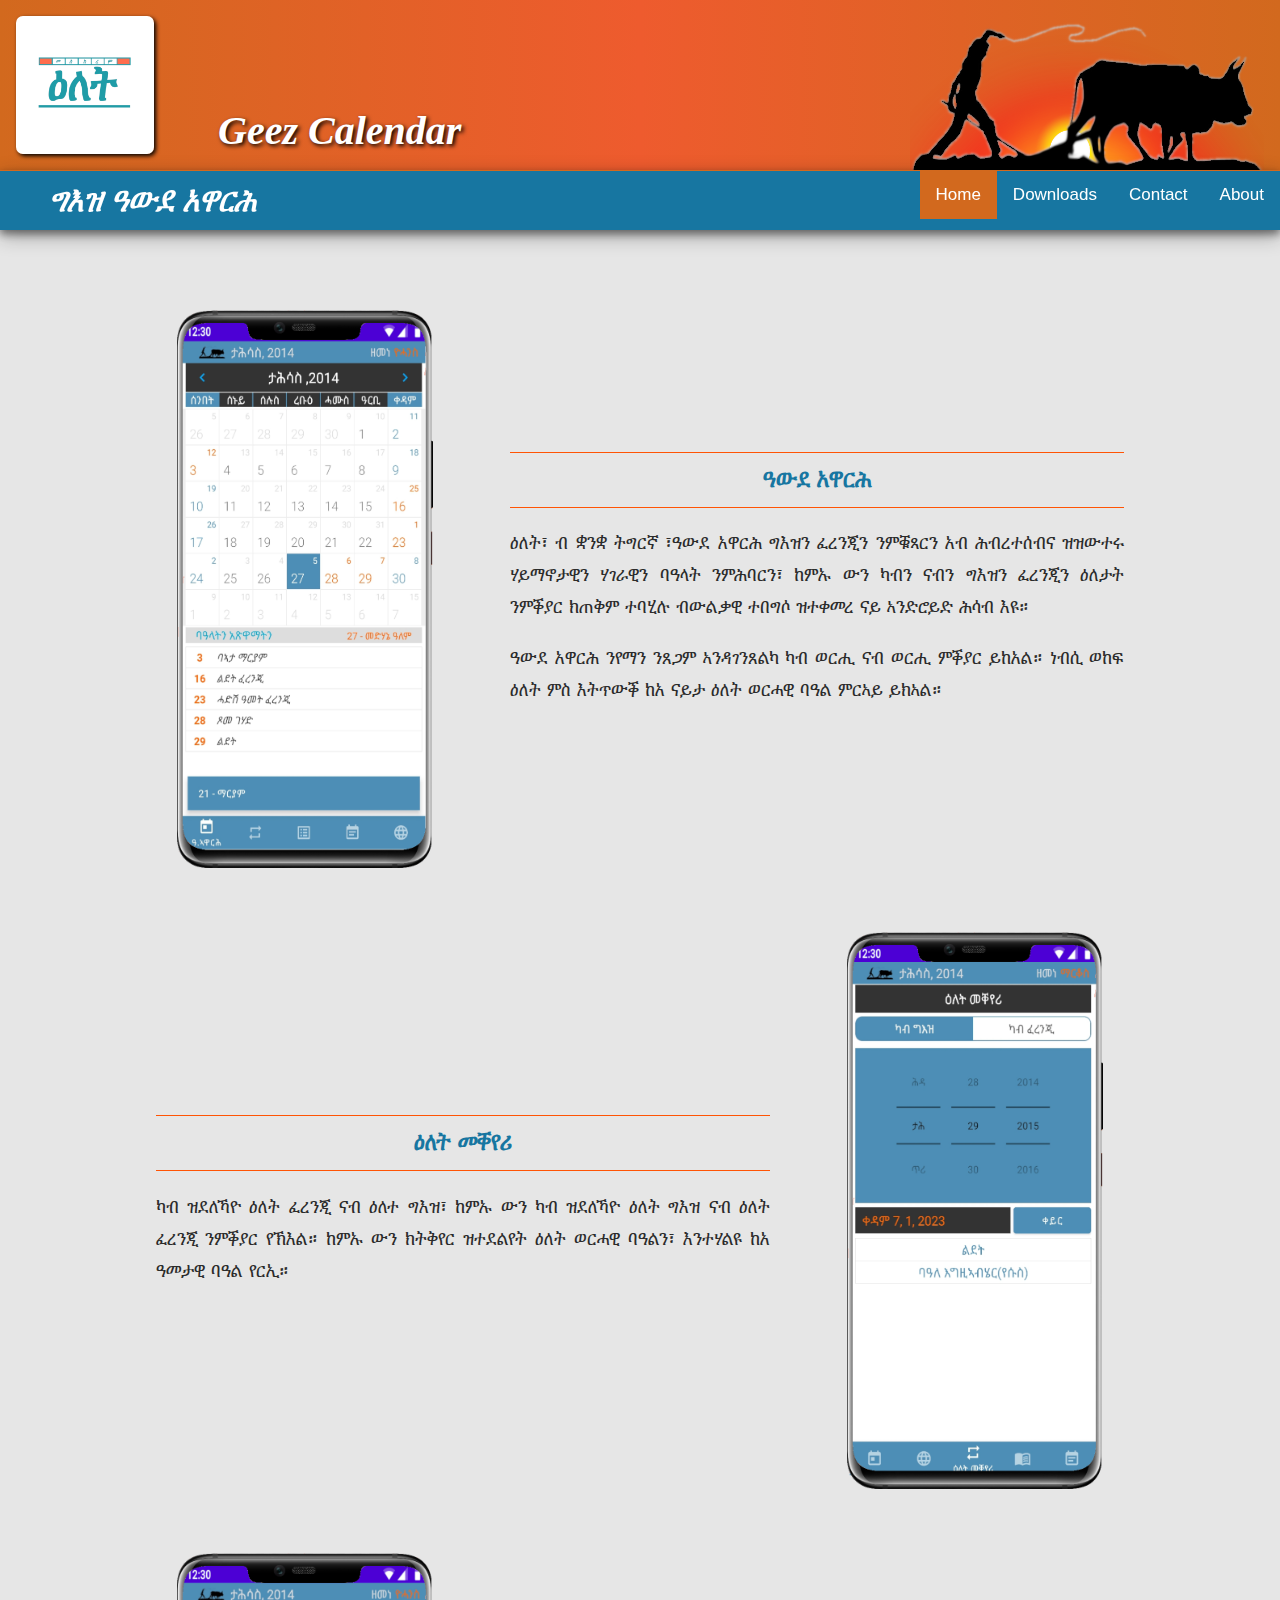
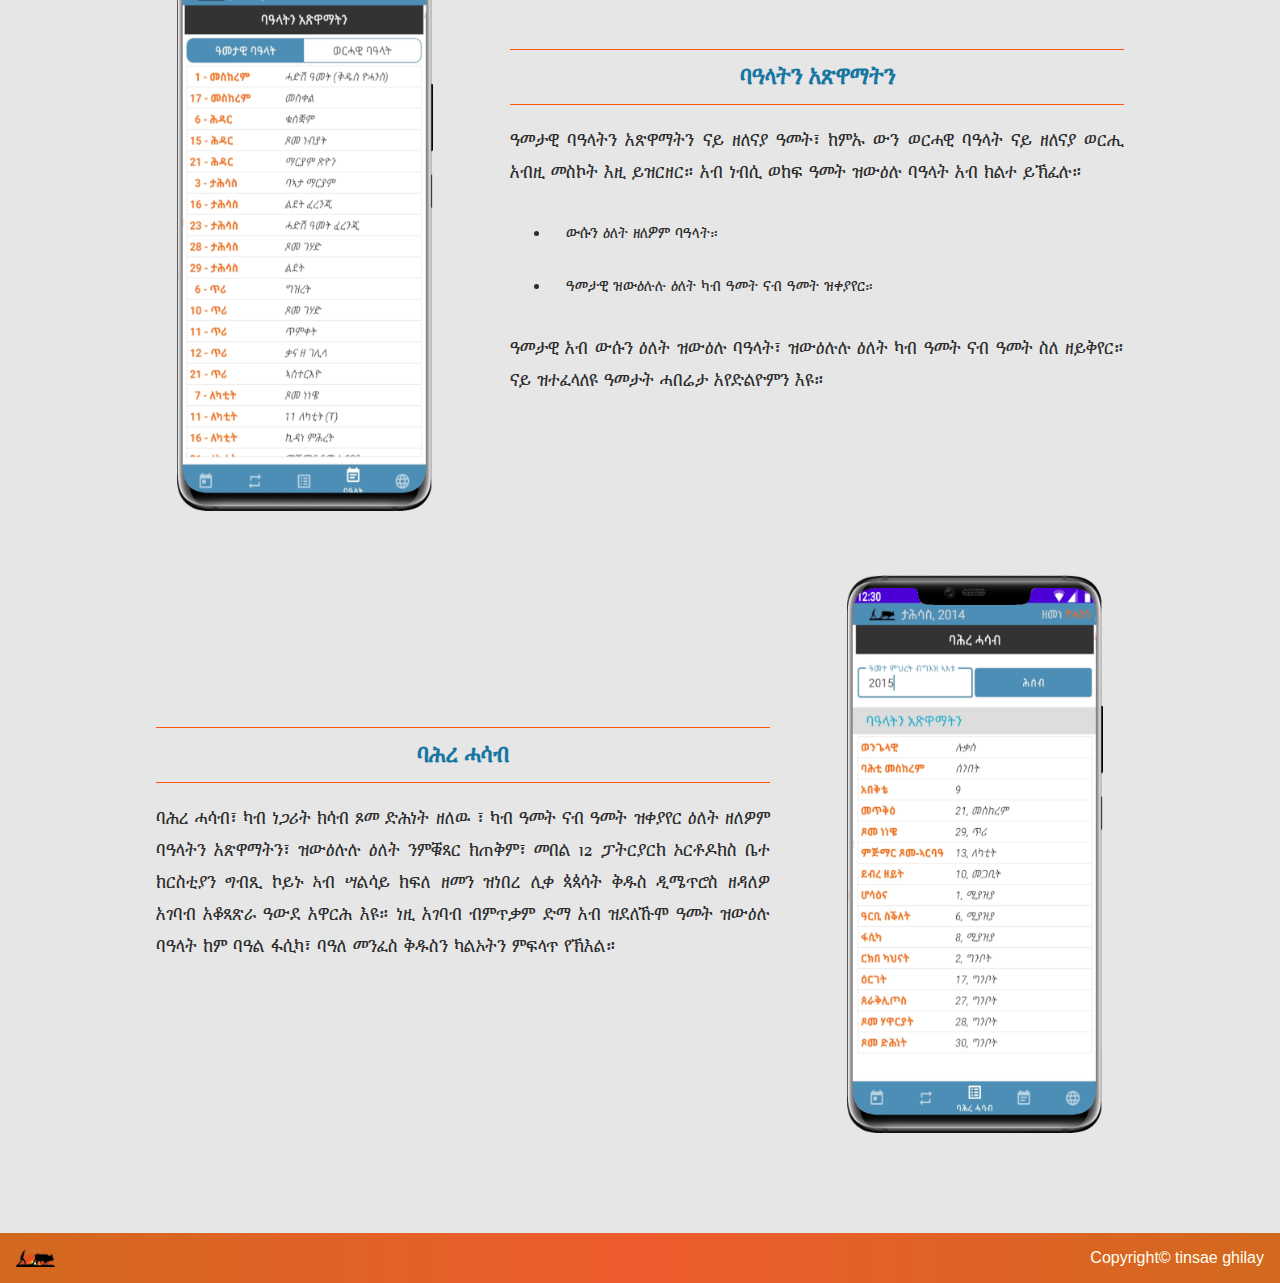
==== index.html @ c0082766 "Update index.html" ====
<!DOCTYPE html>
<meta name="viewport" content="width=device-width, initial-scale=1.0">
<link rel="stylesheet" href="https://cdnjs.cloudflare.com/ajax/libs/font-awesome/4.7.0/css/font-awesome.min.css">
<link rel="stylesheet" href="./styles/style.css"/> 
<html>
<body>
    <div id="wall">
        <div class="group">
            <img id="logo" src="./res/icon.png"/>
            <h1>Geez Calendar</h1>
        </div>
        <img style="height: 165px;width:auto; margin-left: 3em;" src="./res/farmer.png"/>
    </div>
   
    <nav class="navi" id="menu">
        <div id="header-logo" >
            <img id="icon" src="./res/icon.png" style="height: 30px;"/>
            <h1>ግእዝ ዓውደ አዋርሕ </h1>
            
        </div>
        <div>
            <a href="javascript:void(0);" class="sandwich" onclick="myFunction()">
                <i class="fa fa-bars"></i>
              </a>
            <a class="active" href="#home">Home</a>
            <a href="#downloads">Downloads</a>
            <a href="#contact">Contact</a>
            <a href="#about">About</a>
        </div>
        </nav>
    </nav>
<div class="container">
    <img class="art" src="./res/month.png"/>
    <div class="paragraph">
        <hr class="dark-line">
        <h3>ዓውደ አዋርሕ</h3>
        <hr class="dark-line">
        <p>ዕለት፣ ብ ቋንቋ ትግርኛ  ፣ዓውደ አዋርሕ ግእዝን ፈረንጂን ንምቑጻርን አብ ሕብረተሰብና ዝዝውተሩ 
            ሃይማኖታዊን ሃገራዊን ባዓላት ንምሕባርን፣ ከምኡ ውን ካብን ናብን ግእዝን ፈረንጂን ዕለታት ንምቕያር ክጠቅም ተባሂሉ ብውልቃዊ ተበግሶ ዝተቀመረ ናይ 
            ኣንድሮይድ ሕሳብ እዩ።</p>
        <p> ዓውደ አዋርሕ ንየማን ንጸጋም ኣንዳገንጸልካ ካብ ወርሒ ናብ ወርሒ ምቕያር ይከአል። ነብሲ ወከፍ ዕለት ምስ እትጥውቕ ከአ ናይታ ዕለት ወርሓዊ ባዓል ምርኣይ ይክኣል።</p>
            
    </div>

    <div class="paragraph">
        <hr class="dark-line">
        <h3>ዕለት መቐየሪ</h3>
        <hr class="dark-line">
        <p> ካብ ዝደለኻዮ ዕለት ፈረንጂ ናብ ዕለተ ግእዝ፣ ከምኡ ውን ካብ ዝደለኻዮ ዕለት ግእዝ ናብ ዕለት ፈረንጂ ንምቕያር የኽእል። ከምኡ ውን ክትቅየር ዝተደልየት ዕለት ወርሓዊ ባዓልን፣ እንተሃልዩ ከአ ዓመታዊ ባዓል የርኢ።</p>
    </div>

    <img class="art" src="./res/converter.png"/>
    
    <img class="art" src="./res/anual.png"/>
    <div class="paragraph">
        <hr class="dark-line">
        <h3>ባዓላትን አጽዋማትን</h3>
        <hr class="dark-line">
        <p>ዓመታዊ ባዓላትን አጽዋማትን ናይ ዘለናያ ዓመት፣ ከምኡ ውን ወርሓዊ ባዓላት ናይ ዘለናያ ወርሒ አብዚ መስኮት እዚ ይዝርዘር።
            አብ ነብሲ ወከፍ ዓመት ዝውዕሉ ባዓላት አብ ክልተ ይኽፈሉ።</p>
            <ul>
                <li>ውሱን ዕለት ዘለዎም ባዓላት።</li>
                <li>ዓመታዊ ዝውዕሉሉ ዕለት ካብ ዓመት ናብ ዓመት ዝቀያየር። </li>
            </ul>
            <p>ዓመታዊ አብ ውሱን ዕለት ዝውዕሉ ባዓላት፣ ዝውዕሉሉ ዕለት ካብ ዓመት ናብ ዓመት ስለ ዘይቅየር። ናይ ዝተፈላለዩ ዓመታት ሓበሬታ አየድልዮምን እዩ።

            </p>
            
    </div>
    <div class="paragraph">
        <hr class="dark-line">
        <h3>ባሕረ ሓሳብ</h3>
        <hr class="dark-line">
        <p> ባሕረ ሓሳብ፣ ካብ ነጋሪት ክሳብ ጾመ ድሕነት ዘለዉ ፣ ካብ ዓመት ናብ ዓመት ዝቀያየር ዕለት ዘለዎም ባዓላትን አጽዋማትን፣ ዝውዕሉሉ ዕለት
             ንምቑጻር ክጠቅም፣ መበል 12 ፓትርያርክ ኦርቶዶክስ ቤተ ክርስቲያን ግብጺ ኮይኑ ኣብ ሣልሳይ ክፍለ ዘመን ዝነበረ ሊቀ ጳጳሳት ቅዱስ ዲሜጥሮስ ዘዳለዎ አገባብ አቆጻጽራ 
             ዓውደ አዋርሕ እዩ። ነዚ አገባብ ብምጥቃም ድማ አብ ዝደለኹሞ ዓመት ዝውዕሉ ባዓላት ከም ባዓል ፋሲካ፣ ባዓለ መንፈስ ቅዱስን ካልኦትን ምፍላጥ የኽእል።</p>
    </div>
    <img class="art" src="./res/hasab.png"/>
</div>
<footer>
    <img src="./res//farmer.png"/>
    <p style="font-family: Verdana, Geneva, Tahoma, sans-serif; color: ivory; align-self: center;">Copyright&copy; tinsae ghilay</p>
</footer>

<!-- script from w3schools-->
<script>
    //Get the button
    var icon = document.getElementById("icon");
    var Logo = document.getElementById("logo");
    var navBar = document.getElementById("menu");
    
    // When the user scrolls up and icon is hidden, show logo
    window.onscroll = function() {scrollFunction()};
    
    function scrollFunction() {
        if (navBar.className==="pdanav") {
            navBar.className="navi"
            
        } 
      if (document.body.scrollTop > 150 || document.documentElement.scrollTop > 150) {
        Logo.style.visibility = "hidden";
        icon.style.visibility = "Visible";
      } else {
        Logo.style.visibility = "visible";
        icon.style.visibility = "hidden";
      }
    }//after this. there need be
    function myFunction() {
        var navBar = document.getElementById("menu");
        if (navBar.className === "navi") {
            navBar.className = "pdanav";
        } else {
            navBar.className = "navi";
        }
    }
    
    </script>
</body>
</html>
---- styles/style.css ----
@font-face {
    font-family: 'abysinica';
    src:  url('../res/abysinica.ttf') format('truetype');
  }
  @font-face {
    font-family: 'nyala';
    src:  url('../res/nyala.ttf') format('truetype');
  }

html{
    margin: 0px;
    /*width: 100%;*/
}

body{
    background-color: rgb(230, 230, 230);
    margin: 0px;
    font-family: nyala;
    /*width: 100%;*/
}

#icon {
    border-radius: 5%;
    height:100%; 
    width:auto;
    box-shadow: 2px 2px 4px #000000;
    visibility: hidden;
  }

#wall{
    display: flex;
    flex-direction: row;
    background-image: linear-gradient(to right,chocolate,rgb(238, 91, 46), chocolate);
    width: 100%;
    padding: 1rem;
    box-sizing:border-box;
    justify-content: space-between;
    height: 170px;
    overflow: hidden;
}
footer{
    display: flex;
    flex-direction: row;
    background-image: linear-gradient(to right,chocolate,rgb(238, 91, 46), chocolate);
    width: 100%;
    padding: 1rem;
    margin-top: 20px;
    box-sizing:border-box; 
    height: 50px;
    justify-content: space-between;
    align-content: space-around;
}

#wall h1{
    font-size: 40px;
    padding-left: 4rem;
    align-self: flex-end;
    font-family: cursive;
    text-shadow: 2px 2px 4px #000000;
}


h1 {
    color: white;
    text-align: center;
    margin: 0px;
}

h3{
    text-align: center;
    font-size: x-large;
}
/* nav start*/
.navi{
    display: flex;
    flex-direction: row;
    background-color: rgb(23, 118, 161);
    box-shadow: 0 4px 8px 0 #00000070, 0 6px 20px 0 #00000050;
    z-index: 2;
    top: 0;
    width: 100%;
    position: sticky;
    justify-content: space-between;
    align-content: space-around;
    border-top: solid 1px chocolate;

}
  

.navi a:hover:not(.active) {
    background-color: rgba(58, 41, 28, 0.5);
}

.navi a:selection:not(.active){
    background-color: rgba(58, 41, 28, 0.5);   
}
  
.navi a {
    display: block;
    color: white;
    float: left;
    text-align: center;
    font-family: 'Trebuchet MS', 'Lucida Sans Unicode', 'Lucida Grande', 'Lucida Sans', Arial, sans-serif;
    padding: 14px 16px;
    text-decoration: none;
    font-size: 17px;
}
.navi a.sandwich{
    display: none;
}
/* nav end*/

#header-logo{
    display: flex;
    flex-direction: row;
    font-style: italic;
    font-weight: bold;
    align-items: center;
    height: 100%;
    padding: 9px 9px;
    
}
.group{
    display: flex;
    direction: inherit;
    font-style: italic;
    font-weight: bold;
    height: 100%;
}

#header-logo h1{
    padding-left: 10px;
}

.active{
    background-color: chocolate;
}

.container{ 
    display: flex;
    justify-content: space-around;
    margin: auto;
    padding: 3rem;
    flex-wrap: wrap;
    width: 80%;
    flex-direction: row;
}
.container li{
    padding: 1em;
}

.container p{
    line-height: 2rem; 
    font-size: larger; 
}
.container h3{
    margin: 0;
    padding: 0.5em;
    color: rgb(23, 118, 161);
}

#logo{
    border-radius: 5%;
    height:100%; 
    width:auto;
    box-shadow: 2px 2px 4px #000000;
}

.paragraph{
    display: inline-flexbox;
    flex-basis: fill;
    text-align: justify;
    align-self: center;
    max-width: 60%;
    border-radius: 1em;
    margin: 1%;
    color: rgb(43, 43, 43);
}

.art{
    max-width: 25%;
    flex-basis: 20%;
    align-self: center; 
    height: auto;
    padding: 1em;
    margin: 1em;
    
}

.dark-line {
    border: 0;
    clear:both;
    display:block;
    width: 100%;               
    background-color:#ff5405;
    height: 1px;
    margin: 0;
}
  
.logo{
    float: left;
}
.paragraph button{
    background-color: rgb(23, 118, 161);
    justify-self: flex-end;
    border-radius: 1em;
    box-sizing: content-box;
    padding: 1em;
}
.paragraph button:hover{
    background-color: chocolate;
    color: darkslategrey;
}
@media screen and (max-width:750px) {
    .art{
        max-width: 80%;
        flex-basis: 100%;
        max-height: 100%;
        margin: 2rem;
    }
    .navi{
        border-top: none;
    }

    .container{
        width: 100%;
        padding: 0%;
        justify-content: space-around;
    }

    .paragraph{
        flex-basis: 100%;
        max-width: 100%;
        margin: 1em;
    }

    #wall{
        flex-direction: column;
        height: max-content;
        padding-bottom: 1px;
    }

    #wall h1{
        font-size: 30px;
    }

    #logo{
        height: 56px;
        width: 56px;
    }
    .navi a:not(.sandwich) {
        display: none;
    }
    .navi a.sandwich{
        display: block;
    }
    
    .pdanav {
        display: flex;
        flex-direction: column;
        background-color: rgb(23, 118, 161);
        box-shadow: 0 4px 8px 0 #00000070, 0 6px 20px 0 #00000050;
        z-index: 2;
        top: 0;
        width: 100%;
        text-align: right;
        position: sticky;
    }   
    .pdanav a{
        float: none;
        display: block;
        text-align: right;
        color: white;
        font-family: 'Trebuchet MS', 'Lucida Sans Unicode', 'Lucida Grande', 'Lucida Sans', Arial, sans-serif;
        padding: 14px 16px;
        text-decoration: none;
        font-size: 17px;
        
        
    }
    .pdanav a.sandwich{
        position: absolute;
        right: 0;
        top: 0;
    }
    
    .pdanav a:hover:not(.active) {
        background-color: rgba(58, 41, 28, 0.5);
    }
    
    .pdanav a:selection:not(.active){
        background-color: rgba(58, 41, 28, 0.5);
    } 

}
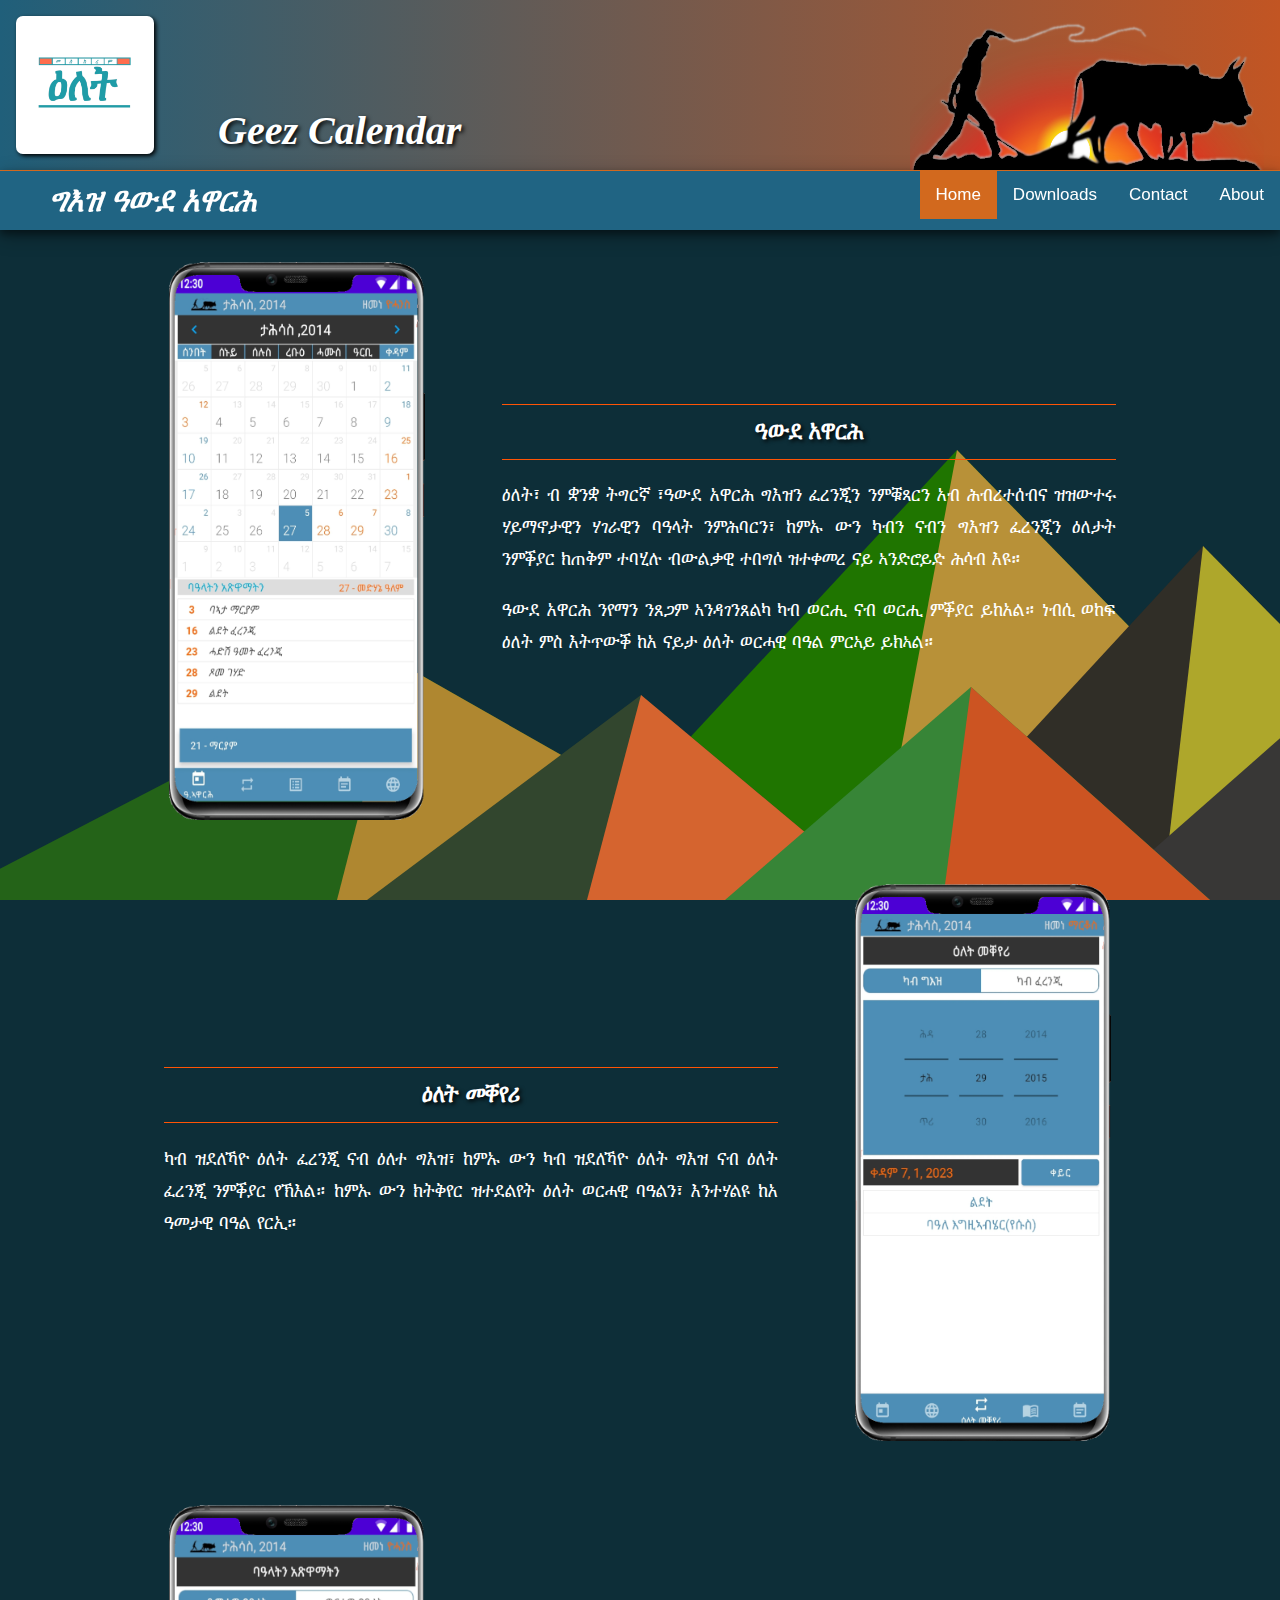
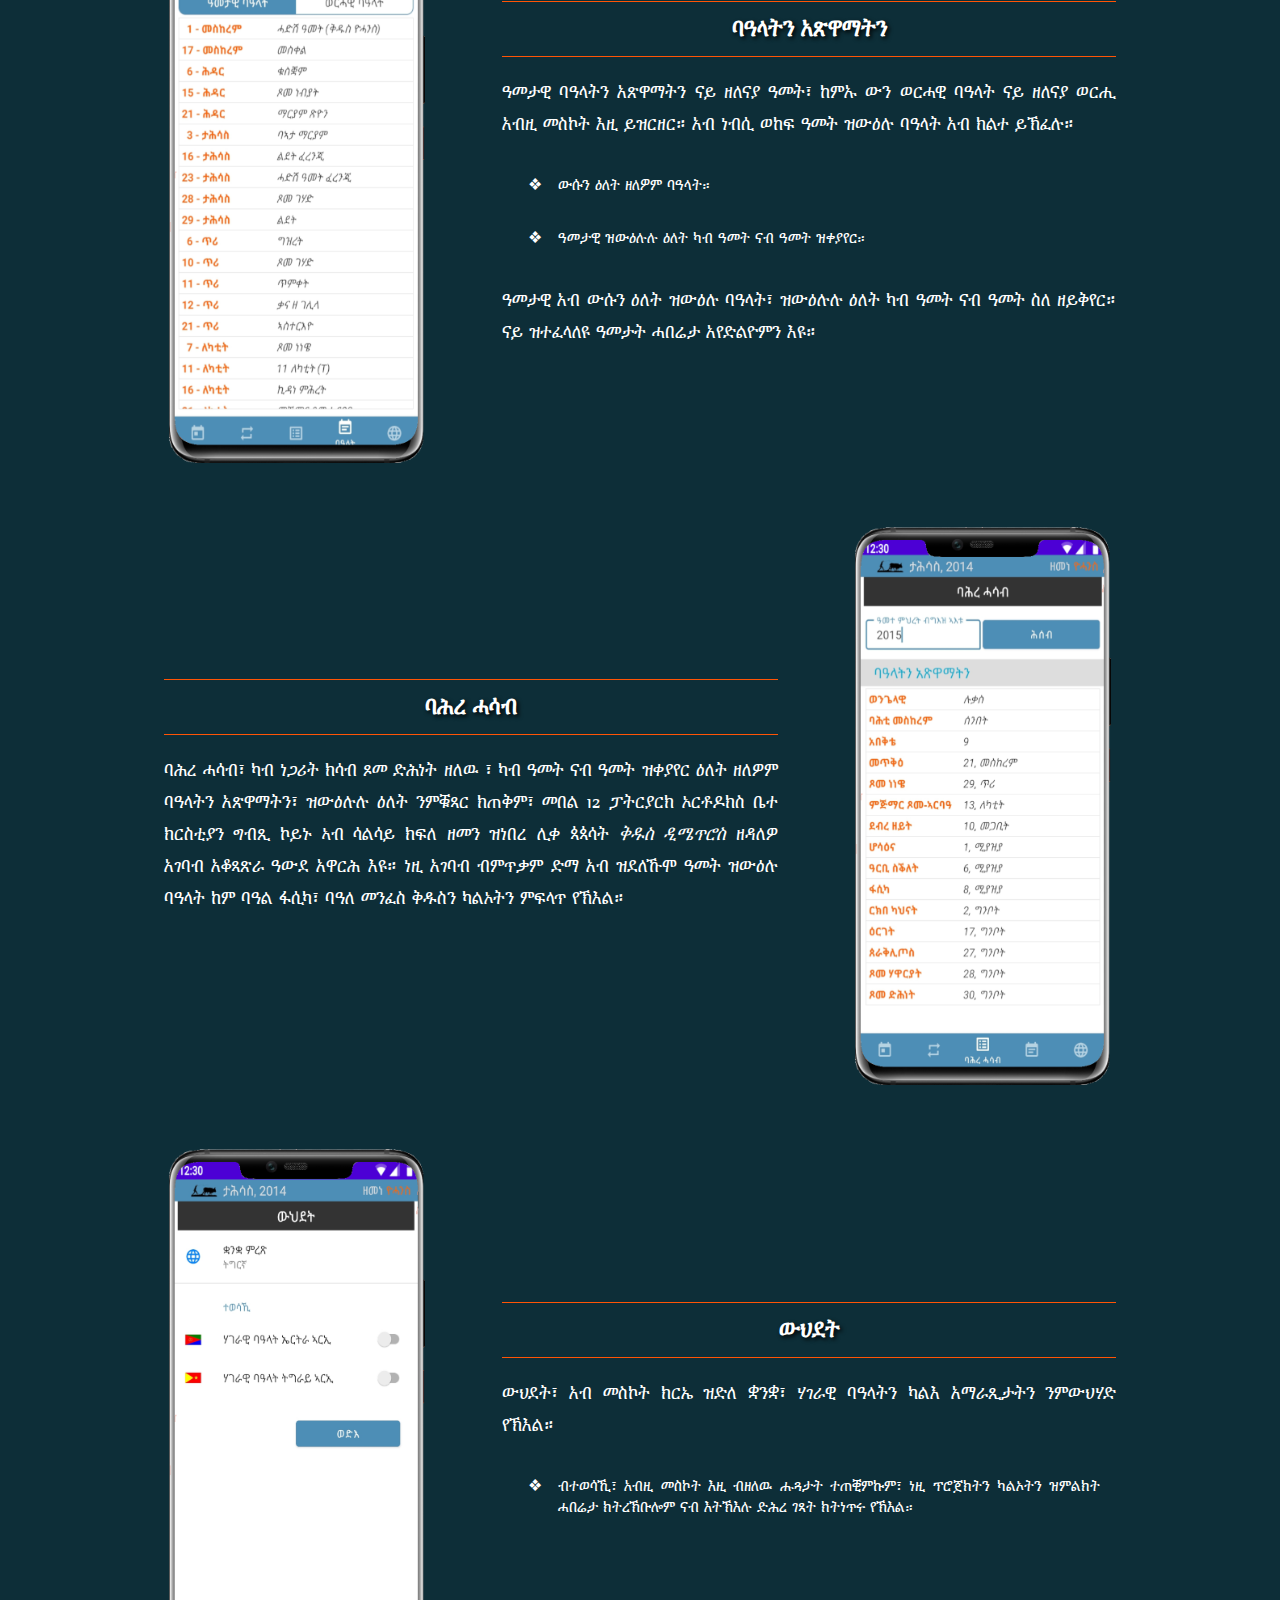
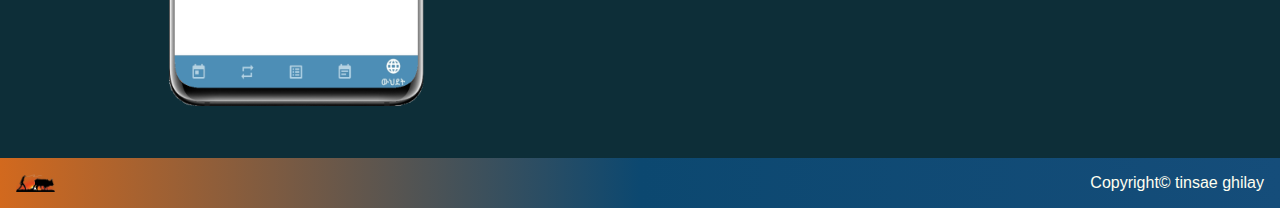
==== commit e8f89471: "Update index.html" ====
--- a/index.html
+++ b/index.html
@@ -72,10 +72,22 @@
         <h3>ባሕረ ሓሳብ</h3>
         <hr class="dark-line">
         <p> ባሕረ ሓሳብ፣ ካብ ነጋሪት ክሳብ ጾመ ድሕነት ዘለዉ ፣ ካብ ዓመት ናብ ዓመት ዝቀያየር ዕለት ዘለዎም ባዓላትን አጽዋማትን፣ ዝውዕሉሉ ዕለት
-             ንምቑጻር ክጠቅም፣ መበል 12 ፓትርያርክ ኦርቶዶክስ ቤተ ክርስቲያን ግብጺ ኮይኑ ኣብ ሣልሳይ ክፍለ ዘመን ዝነበረ ሊቀ ጳጳሳት ቅዱስ ዲሜጥሮስ ዘዳለዎ አገባብ አቆጻጽራ 
+             ንምቑጻር ክጠቅም፣ መበል 12 ፓትርያርክ ኦርቶዶክስ ቤተ ክርስቲያን ግብጺ ኮይኑ ኣብ ሳልሳይ ክፍለ ዘመን ዝነበረ ሊቀ ጳጳሳት <em>ቅዱስ ዲሜጥሮስ</em> ዘዳለዎ አገባብ አቆጻጽራ 
              ዓውደ አዋርሕ እዩ። ነዚ አገባብ ብምጥቃም ድማ አብ ዝደለኹሞ ዓመት ዝውዕሉ ባዓላት ከም ባዓል ፋሲካ፣ ባዓለ መንፈስ ቅዱስን ካልኦትን ምፍላጥ የኽእል።</p>
     </div>
     <img class="art" src="./res/hasab.png"/>
+    <img class="art" src="./res/options.png"/>
+    <div class="paragraph">
+        <hr class="dark-line">
+        <h3>ውህደት</h3>
+        <hr class="dark-line">
+        <p> ውህደት፣ አብ መስኮት ክርኤ ዝድለ ቋንቋ፣ ሃገራዊ ባዓላትን ካልእ አማራጺታትን ንምውህሃድ የኽእል።
+            <ul>
+                <li>ብተወሳኺ፣ አብዚ መስኮት እዚ ብዘለዉ ሑጓታት ተጠቒምኩም፣ ነዚ ፕሮጀክትን ካልኦትን ዝምልክት ሓበሬታ ክትረኽቡሎም ናብ እትኽእሉ ድሕረ ገጻት ክትነጥሩ የኽእል።  </li>
+            </ul>
+        </p>
+    </div>
+
 </div>
 <footer>
     <img src="./res//farmer.png"/>
--- a/styles/style.css
+++ b/styles/style.css
@@ -13,9 +13,12 @@
 }
 
 body{
-    background-color: rgb(230, 230, 230);
     margin: 0px;
     font-family: nyala;
+    background-color: #0d2e38;
+    background-image: url("data:image/svg+xml,%3Csvg xmlns='http://www.w3.org/2000/svg' viewBox='0 0 1600 900'%3E%3Cpolygon fill='%231f7500' points='957 450 539 900 1396 900'/%3E%3Cpolygon fill='%23b89138' points='957 450 872.9 900 1396 900'/%3E%3Cpolygon fill='%23246318' points='-60 900 398 662 816 900'/%3E%3Cpolygon fill='%23af8730' points='337 900 398 662 816 900'/%3E%3Cpolygon fill='%23302e27' points='1203 546 1552 900 876 900'/%3E%3Cpolygon fill='%23aea72b' points='1203 546 1552 900 1162 900'/%3E%3Cpolygon fill='%2332462e' points='641 695 886 900 367 900'/%3E%3Cpolygon fill='%23d5642f' points='587 900 641 695 886 900'/%3E%3Cpolygon fill='%23383736' points='1710 900 1401 632 1096 900'/%3E%3Cpolygon fill='%23cb6528' points='1710 900 1401 632 1365 900'/%3E%3Cpolygon fill='%23378537' points='1210 900 971 687 725 900'/%3E%3Cpolygon fill='%23cc5422' points='943 900 1210 900 971 687'/%3E%3C/svg%3E");
+    background-attachment: fixed;
+    background-size: cover;
     /*width: 100%;*/
 }
 
@@ -30,7 +33,8 @@
 #wall{
     display: flex;
     flex-direction: row;
-    background-image: linear-gradient(to right,chocolate,rgb(238, 91, 46), chocolate);
+    background-color: rgb(37, 85, 104);
+    background-image: linear-gradient(to right, rgb(32, 95, 122), rgb(194, 85, 35));
     width: 100%;
     padding: 1rem;
     box-sizing:border-box;
@@ -41,7 +45,7 @@
 footer{
     display: flex;
     flex-direction: row;
-    background-image: linear-gradient(to right,chocolate,rgb(238, 91, 46), chocolate);
+    background-image: linear-gradient(to right,chocolate,rgb(12, 72, 112), rgb(21, 77, 122));
     width: 100%;
     padding: 1rem;
     margin-top: 20px;
@@ -74,7 +78,7 @@
 .navi{
     display: flex;
     flex-direction: row;
-    background-color: rgb(23, 118, 161);
+    background-color: rgb(32, 100, 131);
     box-shadow: 0 4px 8px 0 #00000070, 0 6px 20px 0 #00000050;
     z-index: 2;
     top: 0;
@@ -140,7 +144,7 @@
     display: flex;
     justify-content: space-around;
     margin: auto;
-    padding: 3rem;
+    border-radius: 5px;
     flex-wrap: wrap;
     width: 80%;
     flex-direction: row;
@@ -156,7 +160,8 @@
 .container h3{
     margin: 0;
     padding: 0.5em;
-    color: rgb(23, 118, 161);
+    color: rgb(255, 255, 255);
+    text-shadow: 2px 2px 4px #000000;
 }
 
 #logo{
@@ -171,10 +176,15 @@
     flex-basis: fill;
     text-align: justify;
     align-self: center;
+    padding: 1em;
     max-width: 60%;
     border-radius: 1em;
     margin: 1%;
-    color: rgb(43, 43, 43);
+    color: rgb(255, 255, 255);
+}
+.paragraph li{
+    /* so it looks like a cross*/
+    list-style-type: "\2756";
 }
 
 .art{
@@ -238,6 +248,7 @@
         flex-direction: column;
         height: max-content;
         padding-bottom: 1px;
+        background-image: linear-gradient(rgb(32, 95, 122), rgb(194, 85, 35));
     }
 
     #wall h1{
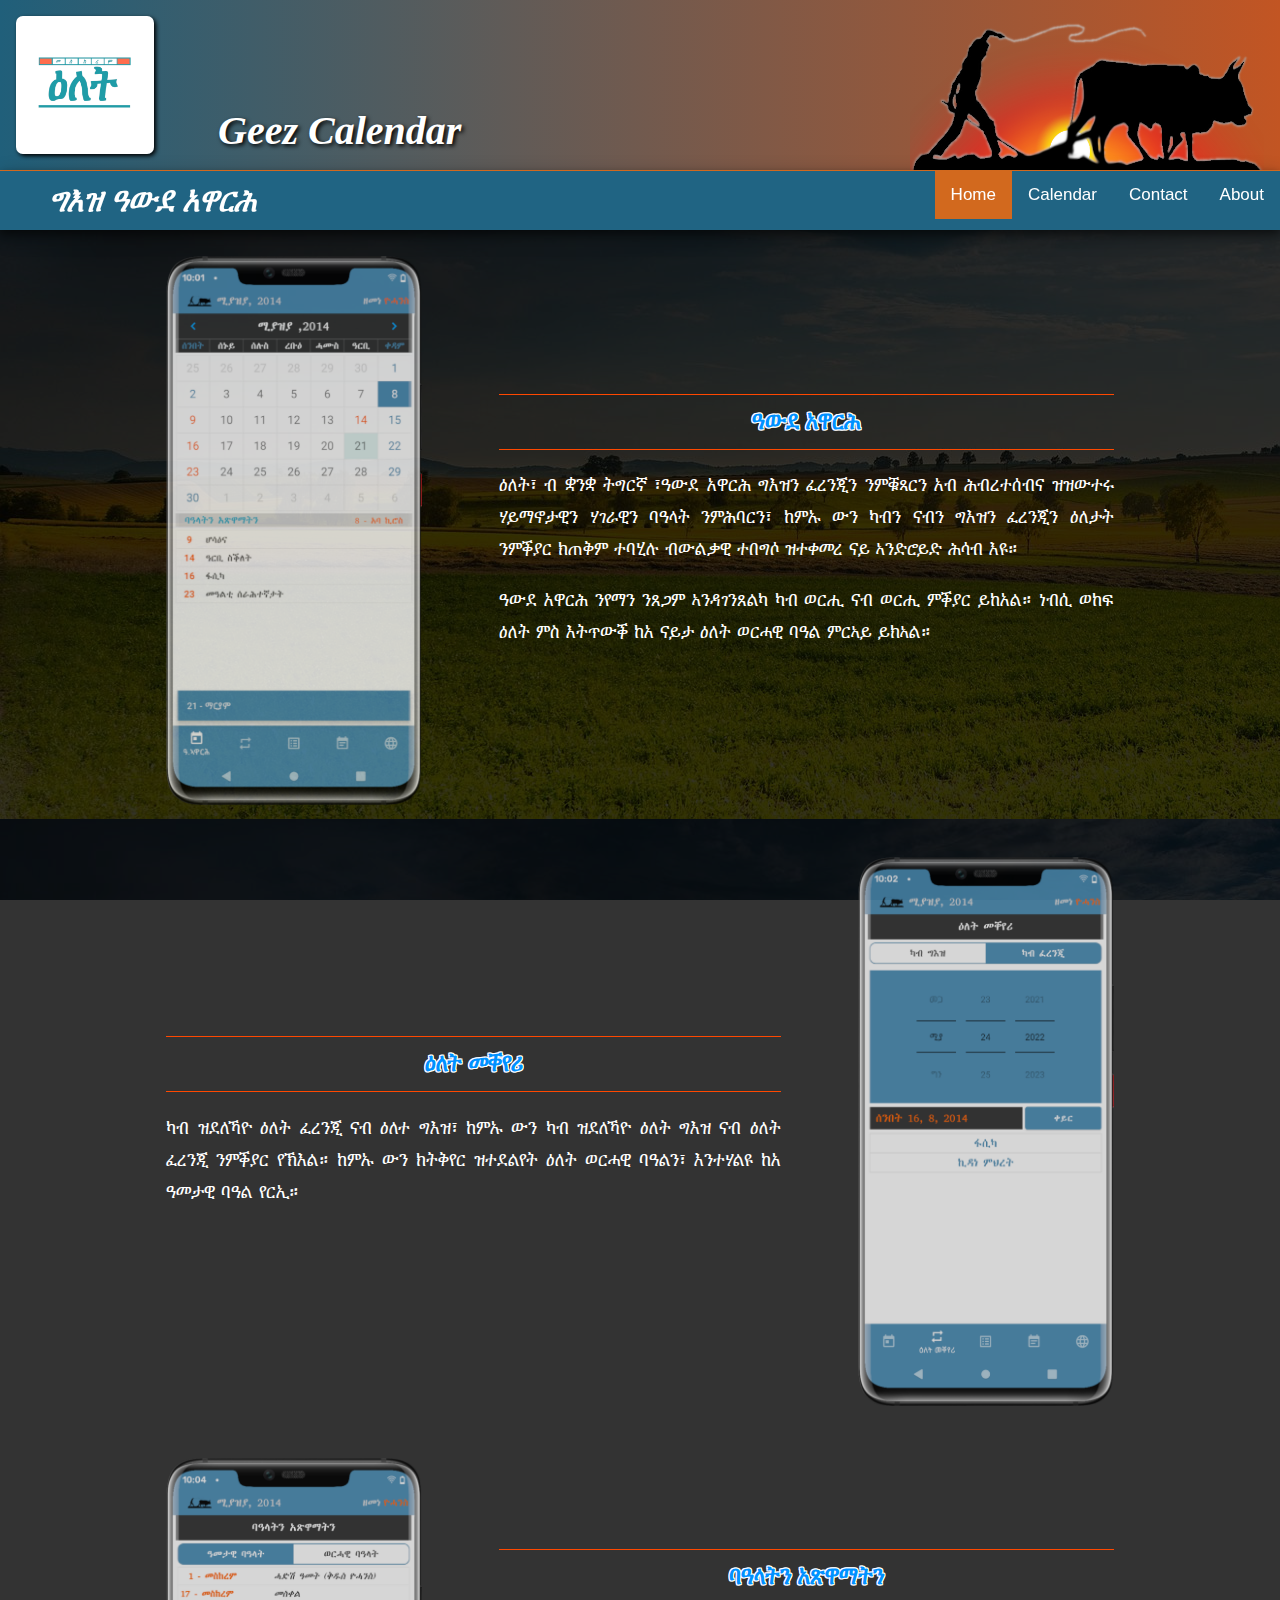
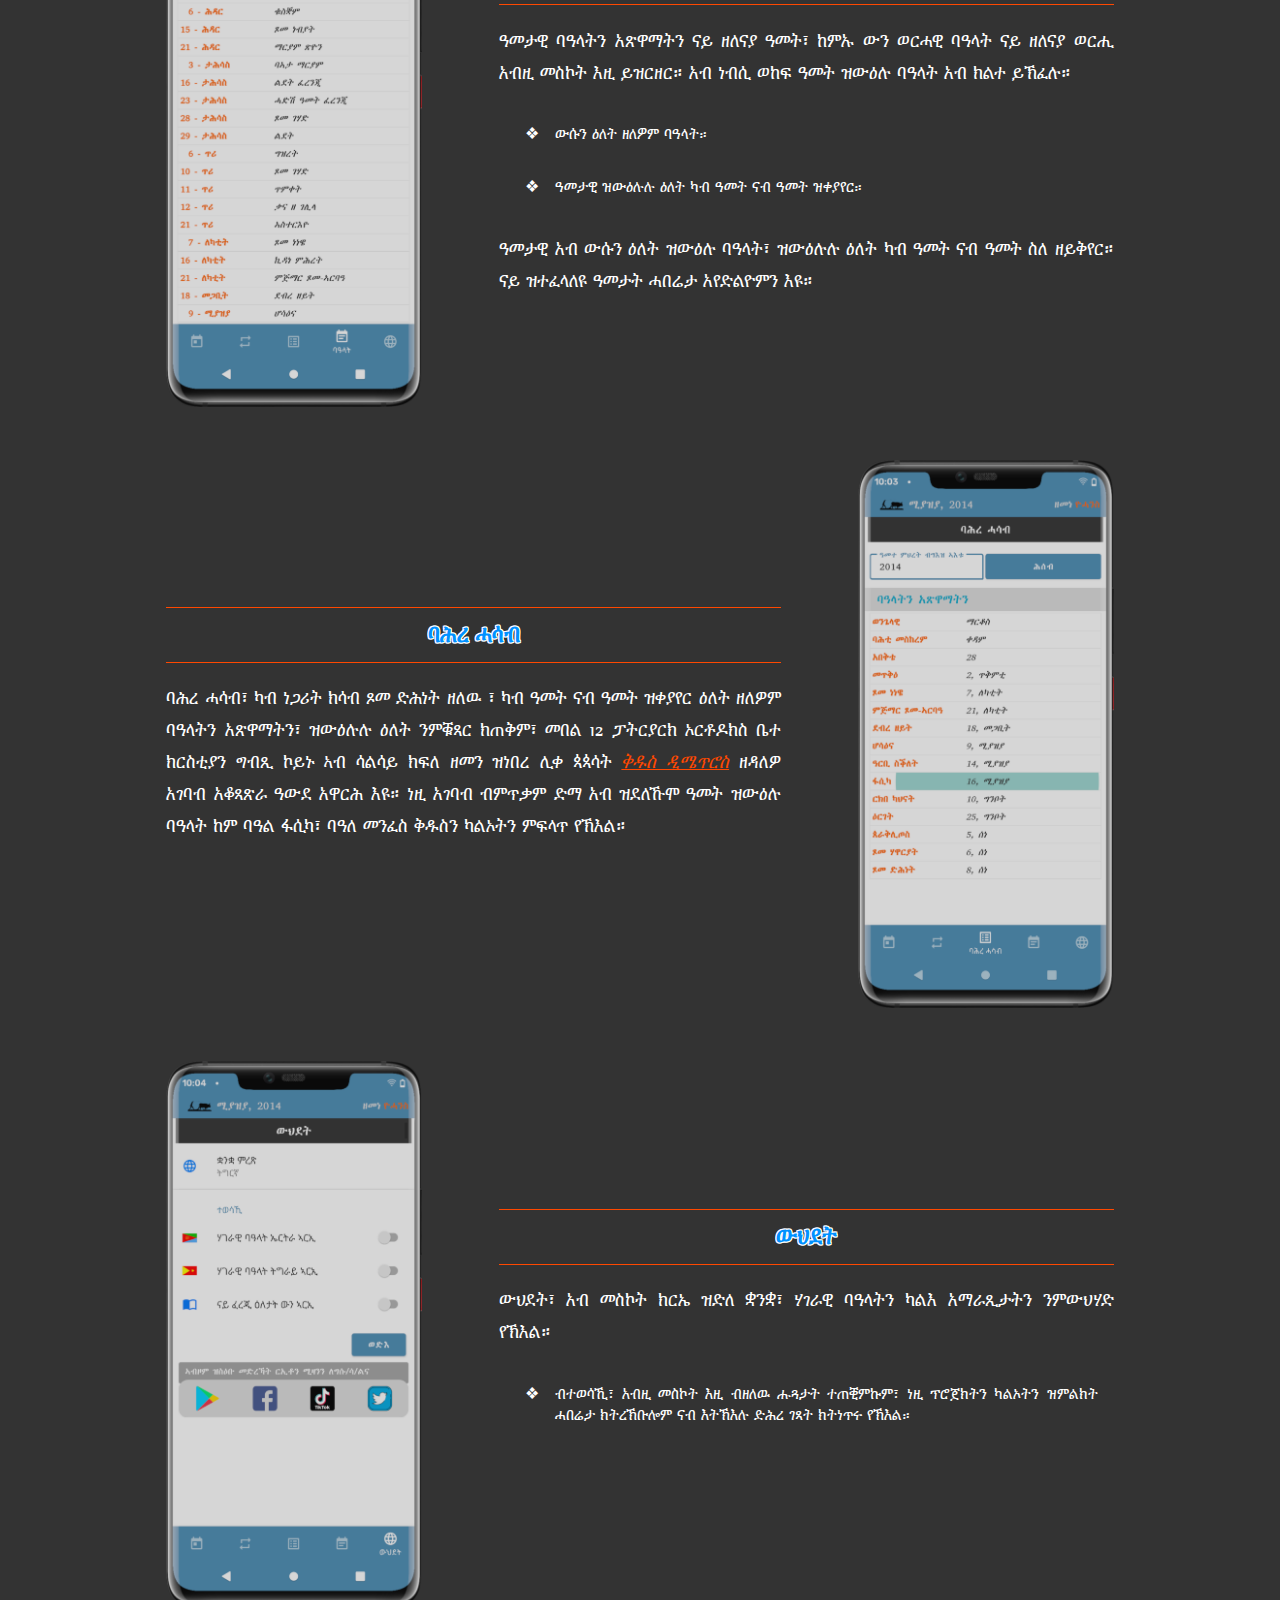
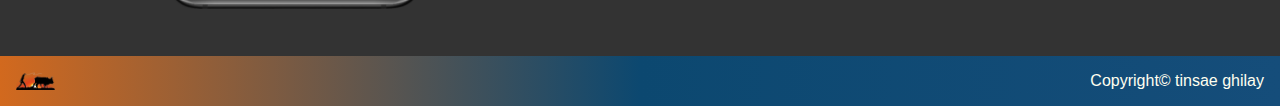
==== commit 33aa599d: "Update index.html" ====
--- a/index.html
+++ b/index.html
@@ -22,8 +22,8 @@
             <a href="javascript:void(0);" class="sandwich" onclick="myFunction()">
                 <i class="fa fa-bars"></i>
               </a>
-            <a class="active" href="#home">Home</a>
-            <a href="#downloads">Downloads</a>
+            <a class="active" href="index.html">Home</a>
+            <a href="calendar.html">Calendar</a>
             <a href="#contact">Contact</a>
             <a href="#about">About</a>
         </div>
@@ -116,7 +116,7 @@
         Logo.style.visibility = "visible";
         icon.style.visibility = "hidden";
       }
-    }//after this. there need be
+    }
     function myFunction() {
         var navBar = document.getElementById("menu");
         if (navBar.className === "navi") {
--- a/styles/style.css
+++ b/styles/style.css
@@ -9,15 +9,17 @@
 
 html{
     margin: 0px;
+    background-image: url(../res/plains.jpg);
+    background-attachment: fixed;
     /*width: 100%;*/
 }
 
 body{
     margin: 0px;
     font-family: nyala;
-    background-color: #0d2e38;
-    background-image: url("data:image/svg+xml,%3Csvg xmlns='http://www.w3.org/2000/svg' viewBox='0 0 1600 900'%3E%3Cpolygon fill='%231f7500' points='957 450 539 900 1396 900'/%3E%3Cpolygon fill='%23b89138' points='957 450 872.9 900 1396 900'/%3E%3Cpolygon fill='%23246318' points='-60 900 398 662 816 900'/%3E%3Cpolygon fill='%23af8730' points='337 900 398 662 816 900'/%3E%3Cpolygon fill='%23302e27' points='1203 546 1552 900 876 900'/%3E%3Cpolygon fill='%23aea72b' points='1203 546 1552 900 1162 900'/%3E%3Cpolygon fill='%2332462e' points='641 695 886 900 367 900'/%3E%3Cpolygon fill='%23d5642f' points='587 900 641 695 886 900'/%3E%3Cpolygon fill='%23383736' points='1710 900 1401 632 1096 900'/%3E%3Cpolygon fill='%23cb6528' points='1710 900 1401 632 1365 900'/%3E%3Cpolygon fill='%23378537' points='1210 900 971 687 725 900'/%3E%3Cpolygon fill='%23cc5422' points='943 900 1210 900 971 687'/%3E%3C/svg%3E");
-    background-attachment: fixed;
+    background-color: rgba(0, 0, 0, 0.8);
+    /*background-image: url("data:image/svg+xml,%3Csvg xmlns='http://www.w3.org/2000/svg' viewBox='0 0 1600 900'%3E%3Cpolygon fill='%231f7500' points='957 450 539 900 1396 900'/%3E%3Cpolygon fill='%23b89138' points='957 450 872.9 900 1396 900'/%3E%3Cpolygon fill='%23246318' points='-60 900 398 662 816 900'/%3E%3Cpolygon fill='%23af8730' points='337 900 398 662 816 900'/%3E%3Cpolygon fill='%23302e27' points='1203 546 1552 900 876 900'/%3E%3Cpolygon fill='%23aea72b' points='1203 546 1552 900 1162 900'/%3E%3Cpolygon fill='%2332462e' points='641 695 886 900 367 900'/%3E%3Cpolygon fill='%23d5642f' points='587 900 641 695 886 900'/%3E%3Cpolygon fill='%23383736' points='1710 900 1401 632 1096 900'/%3E%3Cpolygon fill='%23cb6528' points='1710 900 1401 632 1365 900'/%3E%3Cpolygon fill='%23378537' points='1210 900 971 687 725 900'/%3E%3Cpolygon fill='%23cc5422' points='943 900 1210 900 971 687'/%3E%3C/svg%3E");
+    */
     background-size: cover;
     /*width: 100%;*/
 }
@@ -87,6 +89,7 @@
     justify-content: space-between;
     align-content: space-around;
     border-top: solid 1px chocolate;
+    /*border-bottom: solid 1px chocolate;*/
 
 }
   
@@ -160,8 +163,13 @@
 .container h3{
     margin: 0;
     padding: 0.5em;
-    color: rgb(255, 255, 255);
-    text-shadow: 2px 2px 4px #000000;
+    color: #0091ff;
+    text-shadow: 1px 0 0 rgb(255, 255, 255), -1px 0 0 #fff, 0 1px 0 #fff, 0 -1px 0 #fff, 1px 1px #fff, -1px -1px 0 #fff, 1px -1px 0 #fff, -1px 1px 0 #fff;
+}
+em{
+    color: #ff4800;
+    text-decoration: underline;
+    
 }
 
 #logo{
@@ -190,10 +198,11 @@
 .art{
     max-width: 25%;
     flex-basis: 20%;
-    align-self: center; 
+    align-self: center;
+    padding: 1em;
     height: auto;
-    padding: 1em;
-    margin: 1em;
+    opacity: 80%;
+    margin: 1%;
     
 }
 
@@ -202,7 +211,7 @@
     clear:both;
     display:block;
     width: 100%;               
-    background-color:#ff5405;
+    background-color:#ff4800;
     height: 1px;
     margin: 0;
 }
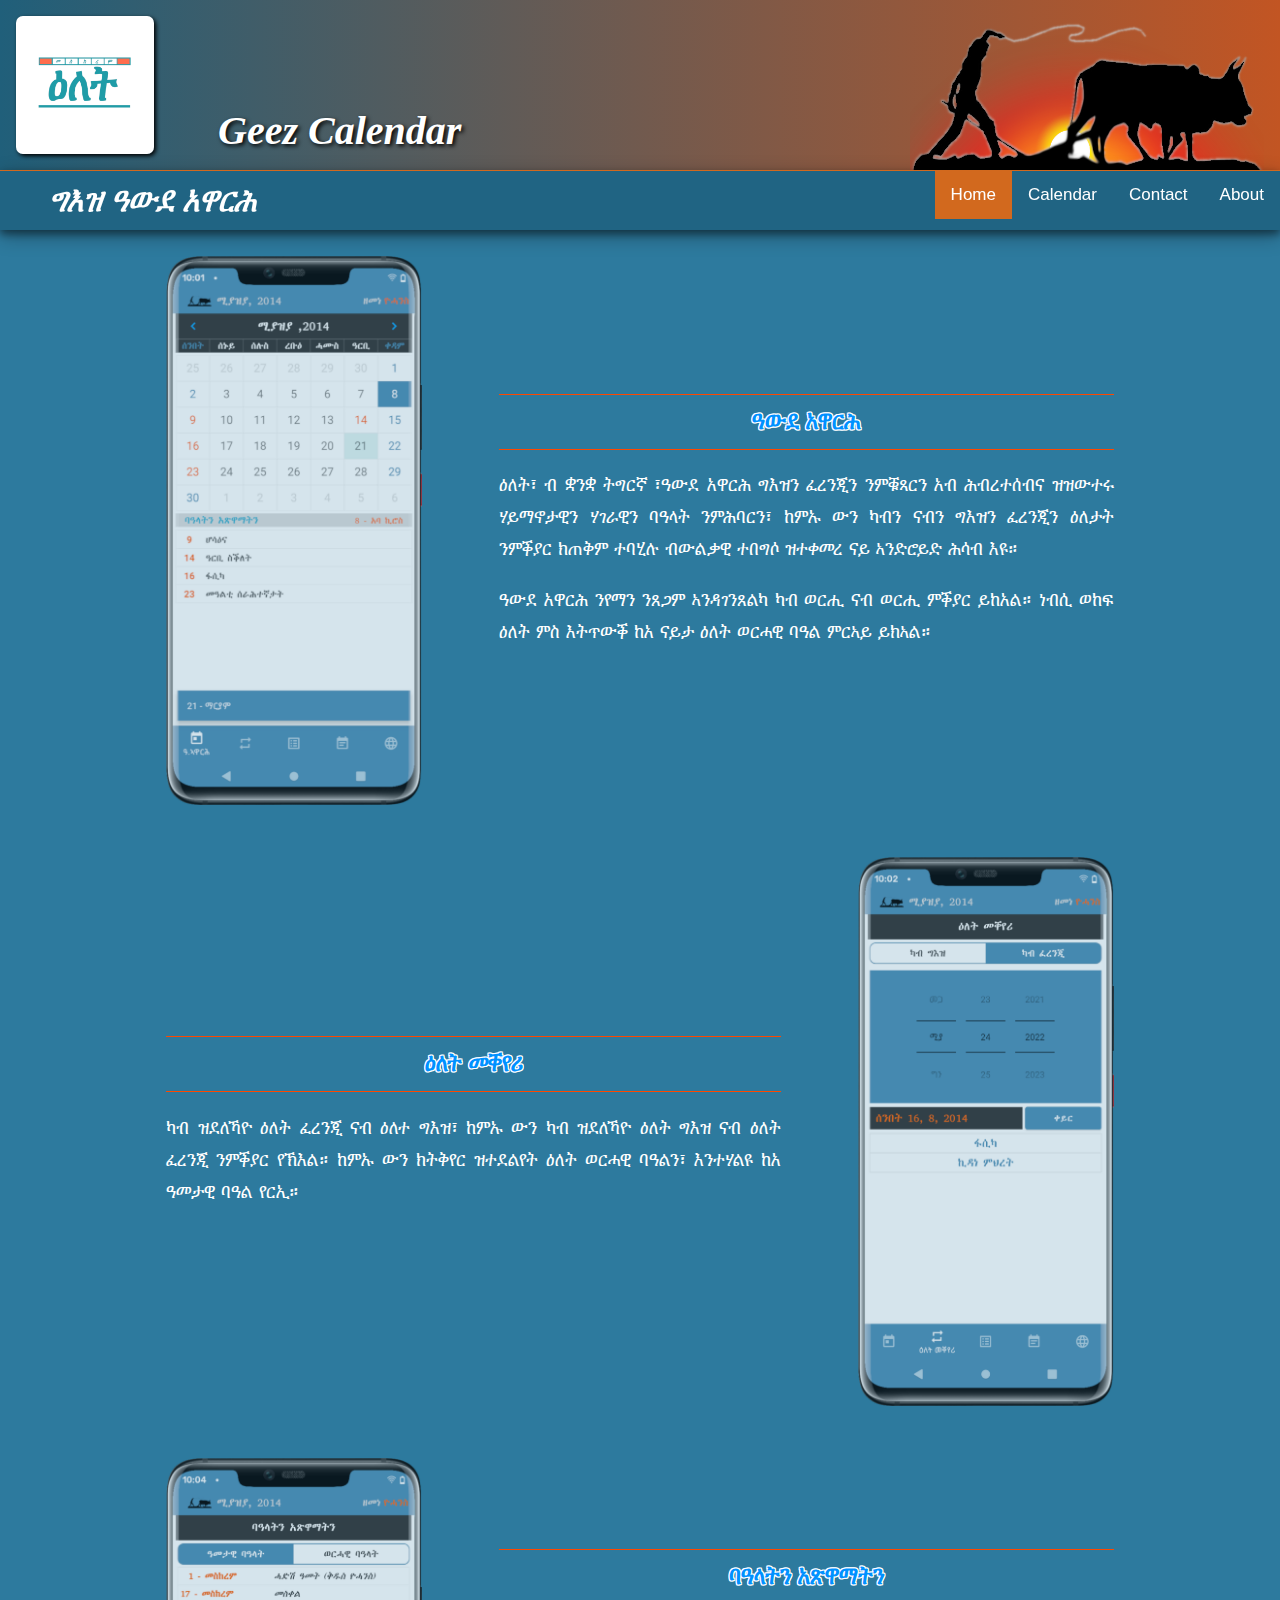
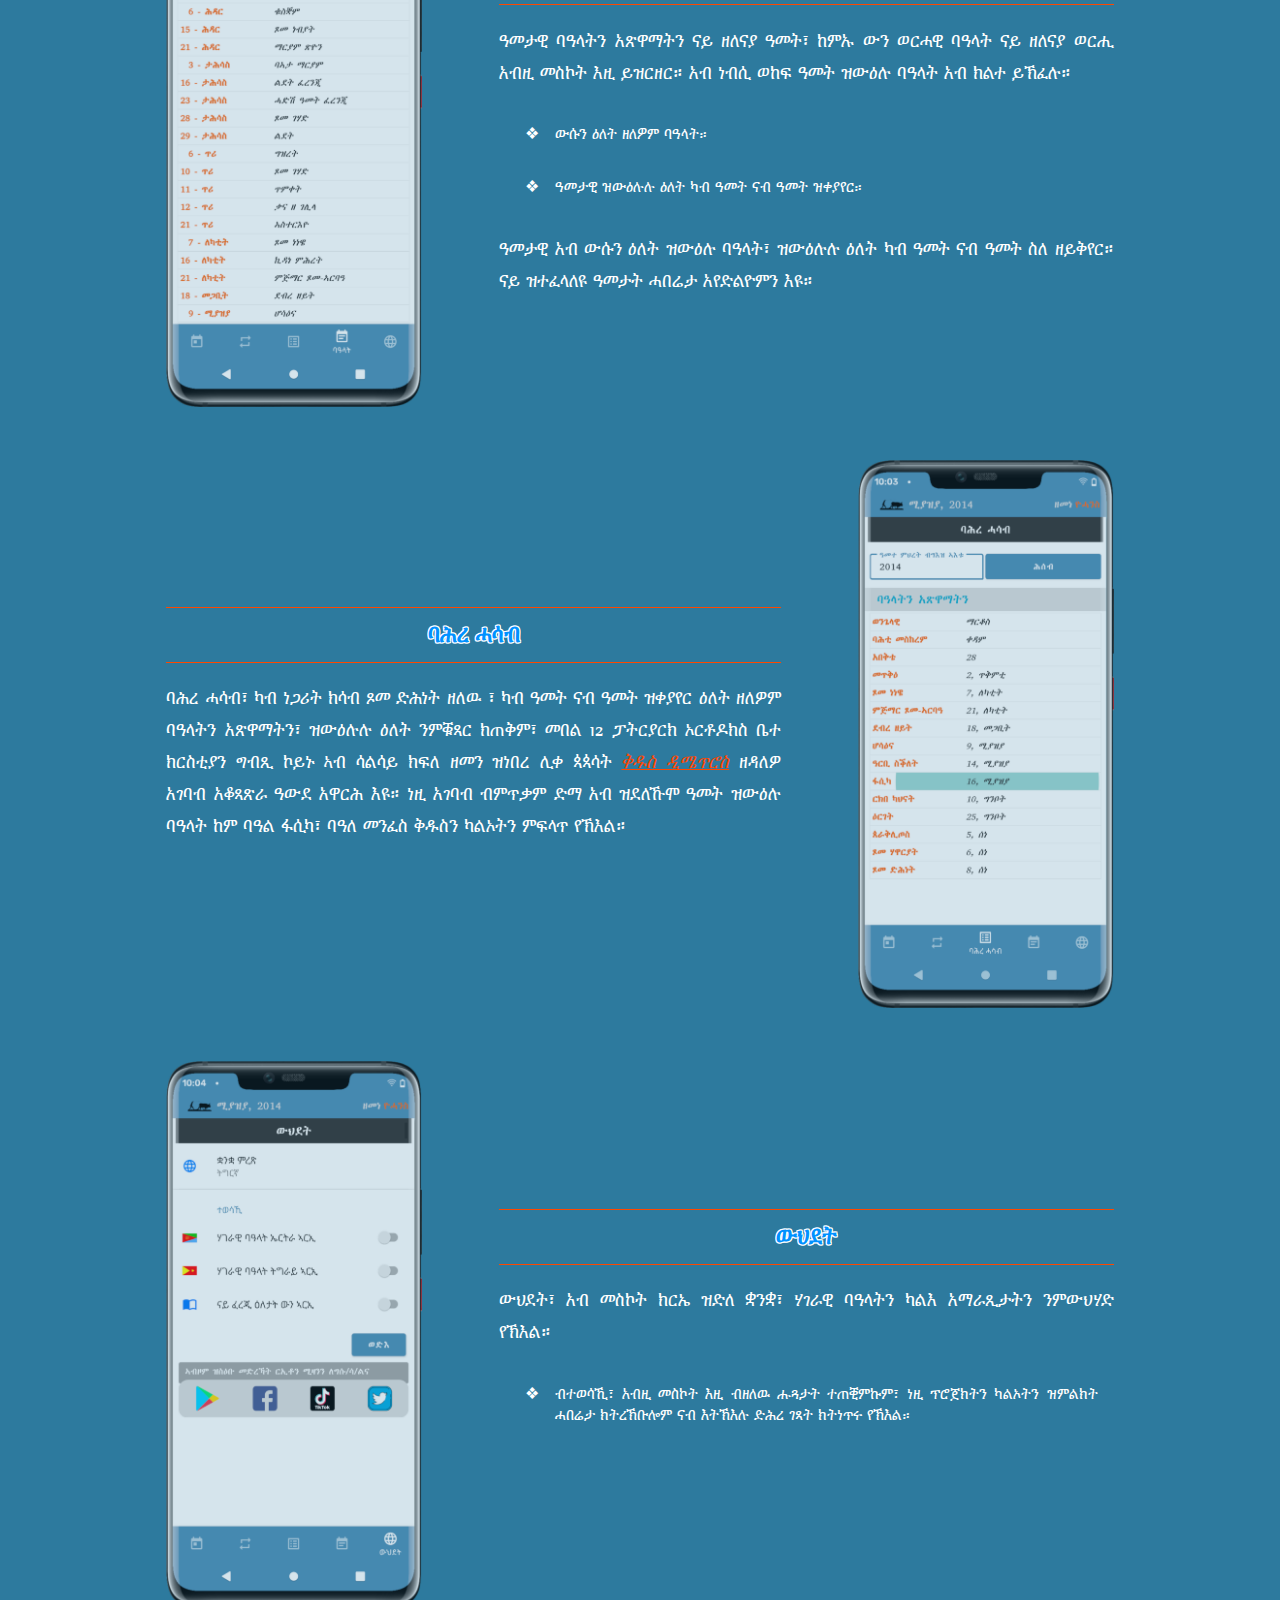
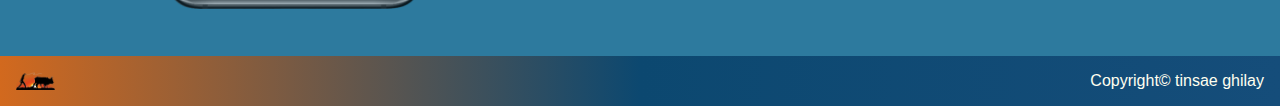
==== commit 2ddaaf18: "Update index.html" ====
--- a/index.html
+++ b/index.html
@@ -11,7 +11,6 @@
         </div>
         <img style="height: 165px;width:auto; margin-left: 3em;" src="./res/farmer.png"/>
     </div>
-   
     <nav class="navi" id="menu">
         <div id="header-logo" >
             <img id="icon" src="./res/icon.png" style="height: 30px;"/>
--- a/styles/style.css
+++ b/styles/style.css
@@ -9,15 +9,15 @@
 
 html{
     margin: 0px;
-    background-image: url(../res/plains.jpg);
+    background-color: #2d7a9e;
+    /*background-image: url(../res/plains.jpg);
     background-attachment: fixed;
-    /*width: 100%;*/
+    width: 100%;*/
 }
 
 body{
     margin: 0px;
     font-family: nyala;
-    background-color: rgba(0, 0, 0, 0.8);
     /*background-image: url("data:image/svg+xml,%3Csvg xmlns='http://www.w3.org/2000/svg' viewBox='0 0 1600 900'%3E%3Cpolygon fill='%231f7500' points='957 450 539 900 1396 900'/%3E%3Cpolygon fill='%23b89138' points='957 450 872.9 900 1396 900'/%3E%3Cpolygon fill='%23246318' points='-60 900 398 662 816 900'/%3E%3Cpolygon fill='%23af8730' points='337 900 398 662 816 900'/%3E%3Cpolygon fill='%23302e27' points='1203 546 1552 900 876 900'/%3E%3Cpolygon fill='%23aea72b' points='1203 546 1552 900 1162 900'/%3E%3Cpolygon fill='%2332462e' points='641 695 886 900 367 900'/%3E%3Cpolygon fill='%23d5642f' points='587 900 641 695 886 900'/%3E%3Cpolygon fill='%23383736' points='1710 900 1401 632 1096 900'/%3E%3Cpolygon fill='%23cb6528' points='1710 900 1401 632 1365 900'/%3E%3Cpolygon fill='%23378537' points='1210 900 971 687 725 900'/%3E%3Cpolygon fill='%23cc5422' points='943 900 1210 900 971 687'/%3E%3C/svg%3E");
     */
     background-size: cover;
@@ -160,6 +160,9 @@
     line-height: 2rem; 
     font-size: larger; 
 }
+.container h4{
+    text-align: center;
+}
 .container h3{
     margin: 0;
     padding: 0.5em;
@@ -218,17 +221,6 @@
   
 .logo{
     float: left;
-}
-.paragraph button{
-    background-color: rgb(23, 118, 161);
-    justify-self: flex-end;
-    border-radius: 1em;
-    box-sizing: content-box;
-    padding: 1em;
-}
-.paragraph button:hover{
-    background-color: chocolate;
-    color: darkslategrey;
 }
 @media screen and (max-width:750px) {
     .art{
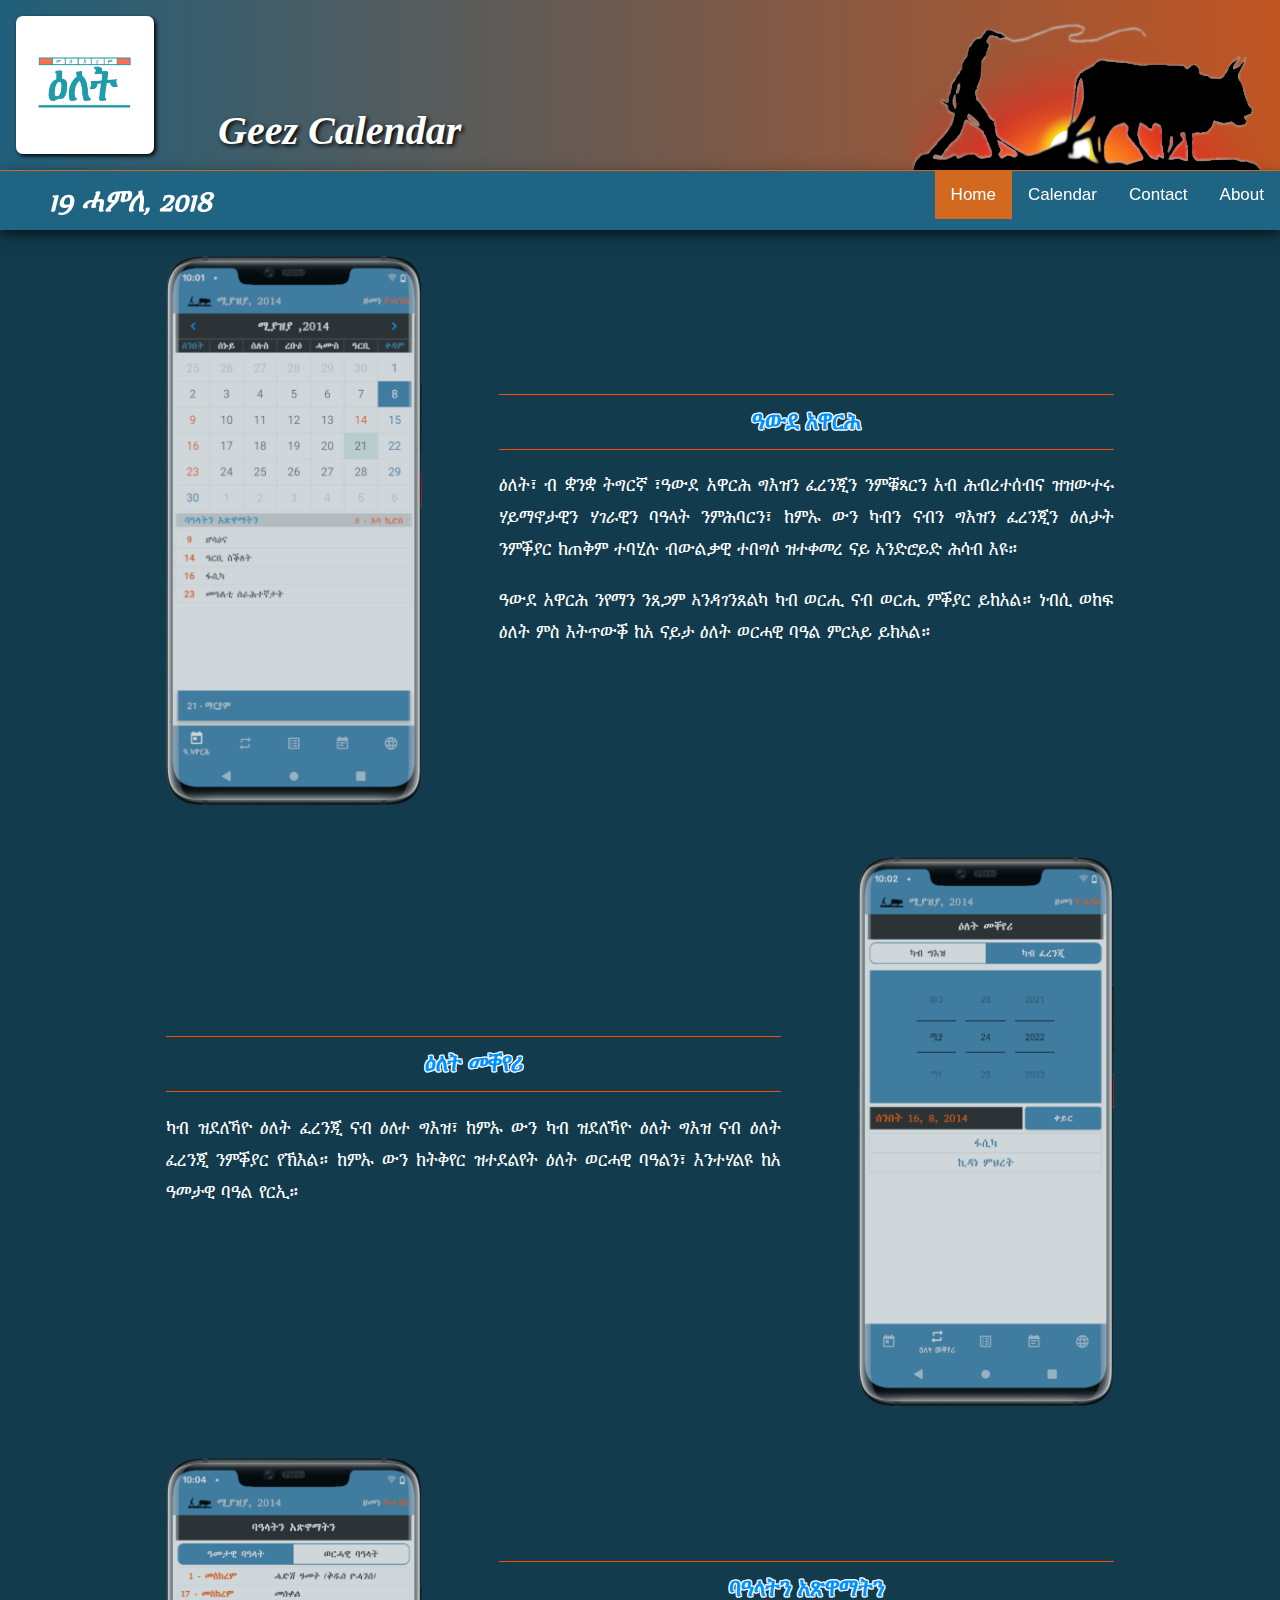
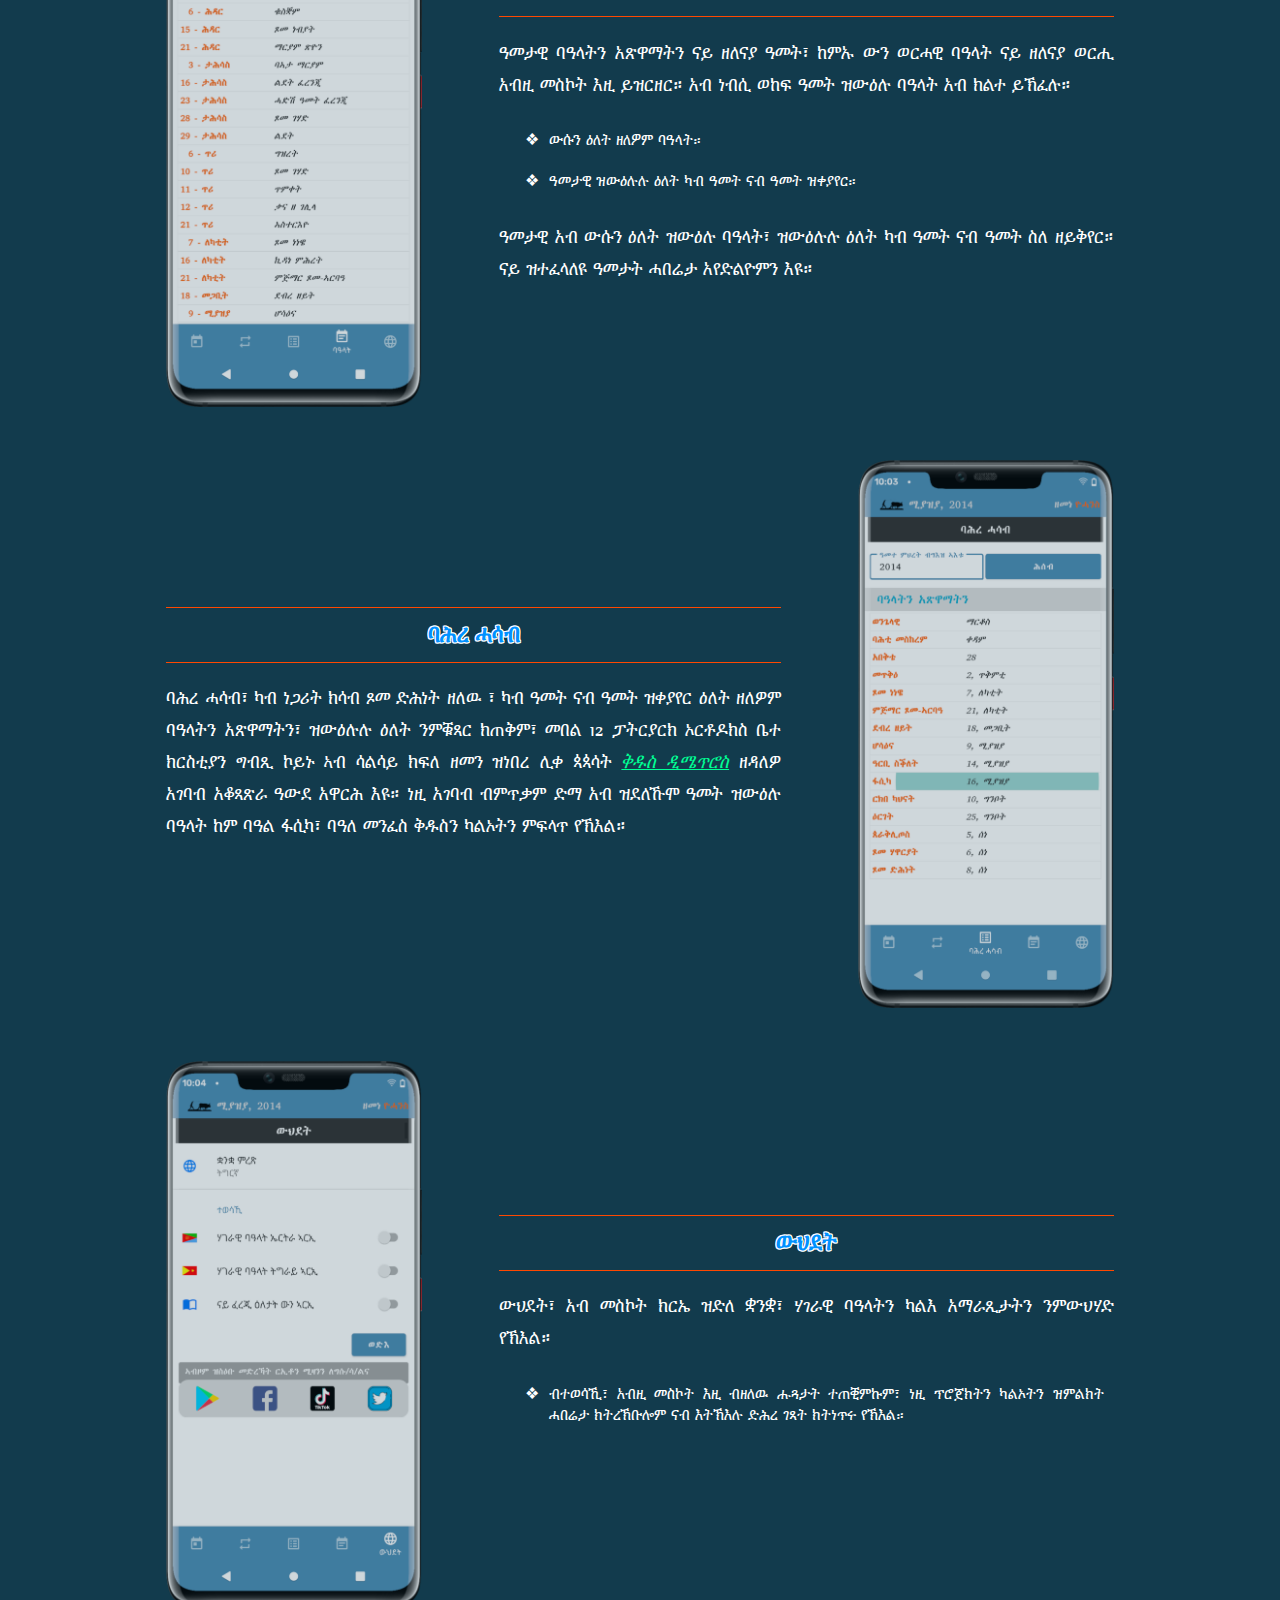
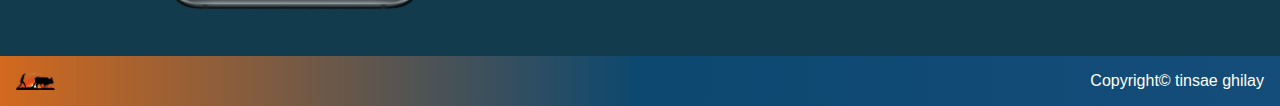
==== commit e0b3d305: "Update index.html" ====
--- a/index.html
+++ b/index.html
@@ -2,6 +2,7 @@
 <meta name="viewport" content="width=device-width, initial-scale=1.0">
 <link rel="stylesheet" href="https://cdnjs.cloudflare.com/ajax/libs/font-awesome/4.7.0/css/font-awesome.min.css">
 <link rel="stylesheet" href="./styles/style.css"/> 
+<script src="./script.js"></script>
 <html>
 <body>
     <div id="wall">
@@ -14,7 +15,10 @@
     <nav class="navi" id="menu">
         <div id="header-logo" >
             <img id="icon" src="./res/icon.png" style="height: 30px;"/>
-            <h1>ግእዝ ዓውደ አዋርሕ </h1>
+            <h1><script> 
+            var dateToday=GeezDate.now();
+            document.write("<span class=\"latin\">"+dateToday.dayOfMonth+"</span>"+
+                " "+dateToday.getMonth()+", <span class=\"latin\">"+dateToday.year+"</span>"); </script></h1>
             
         </div>
         <div>
--- a/styles/style.css
+++ b/styles/style.css
@@ -9,7 +9,7 @@
 
 html{
     margin: 0px;
-    background-color: #2d7a9e;
+    background-color: #123b4d;
     /*background-image: url(../res/plains.jpg);
     background-attachment: fixed;
     width: 100%;*/
@@ -153,7 +153,7 @@
     flex-direction: row;
 }
 .container li{
-    padding: 1em;
+    padding: min(10px, 1rem);
 }
 
 .container p{
@@ -170,7 +170,7 @@
     text-shadow: 1px 0 0 rgb(255, 255, 255), -1px 0 0 #fff, 0 1px 0 #fff, 0 -1px 0 #fff, 1px 1px #fff, -1px -1px 0 #fff, 1px -1px 0 #fff, -1px 1px 0 #fff;
 }
 em{
-    color: #ff4800;
+    color: rgb(0, 255, 149);
     text-decoration: underline;
     
 }
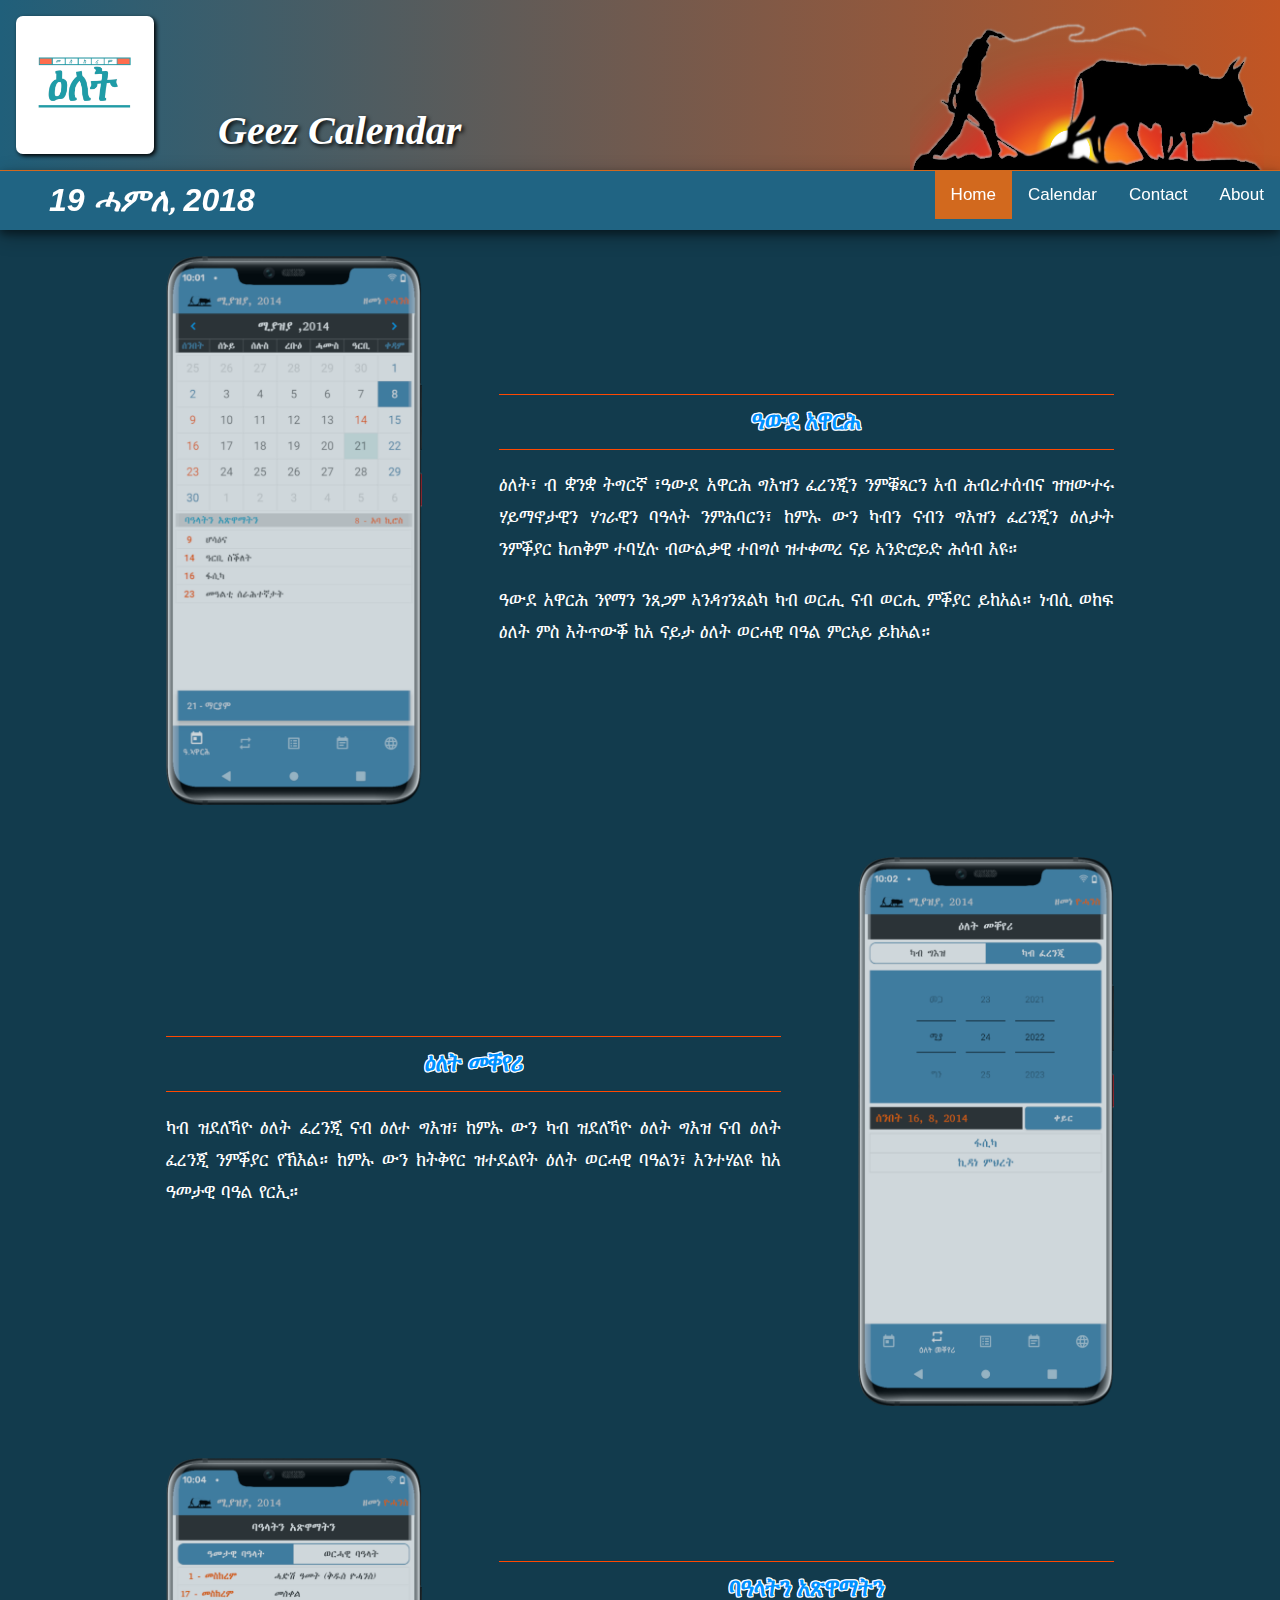
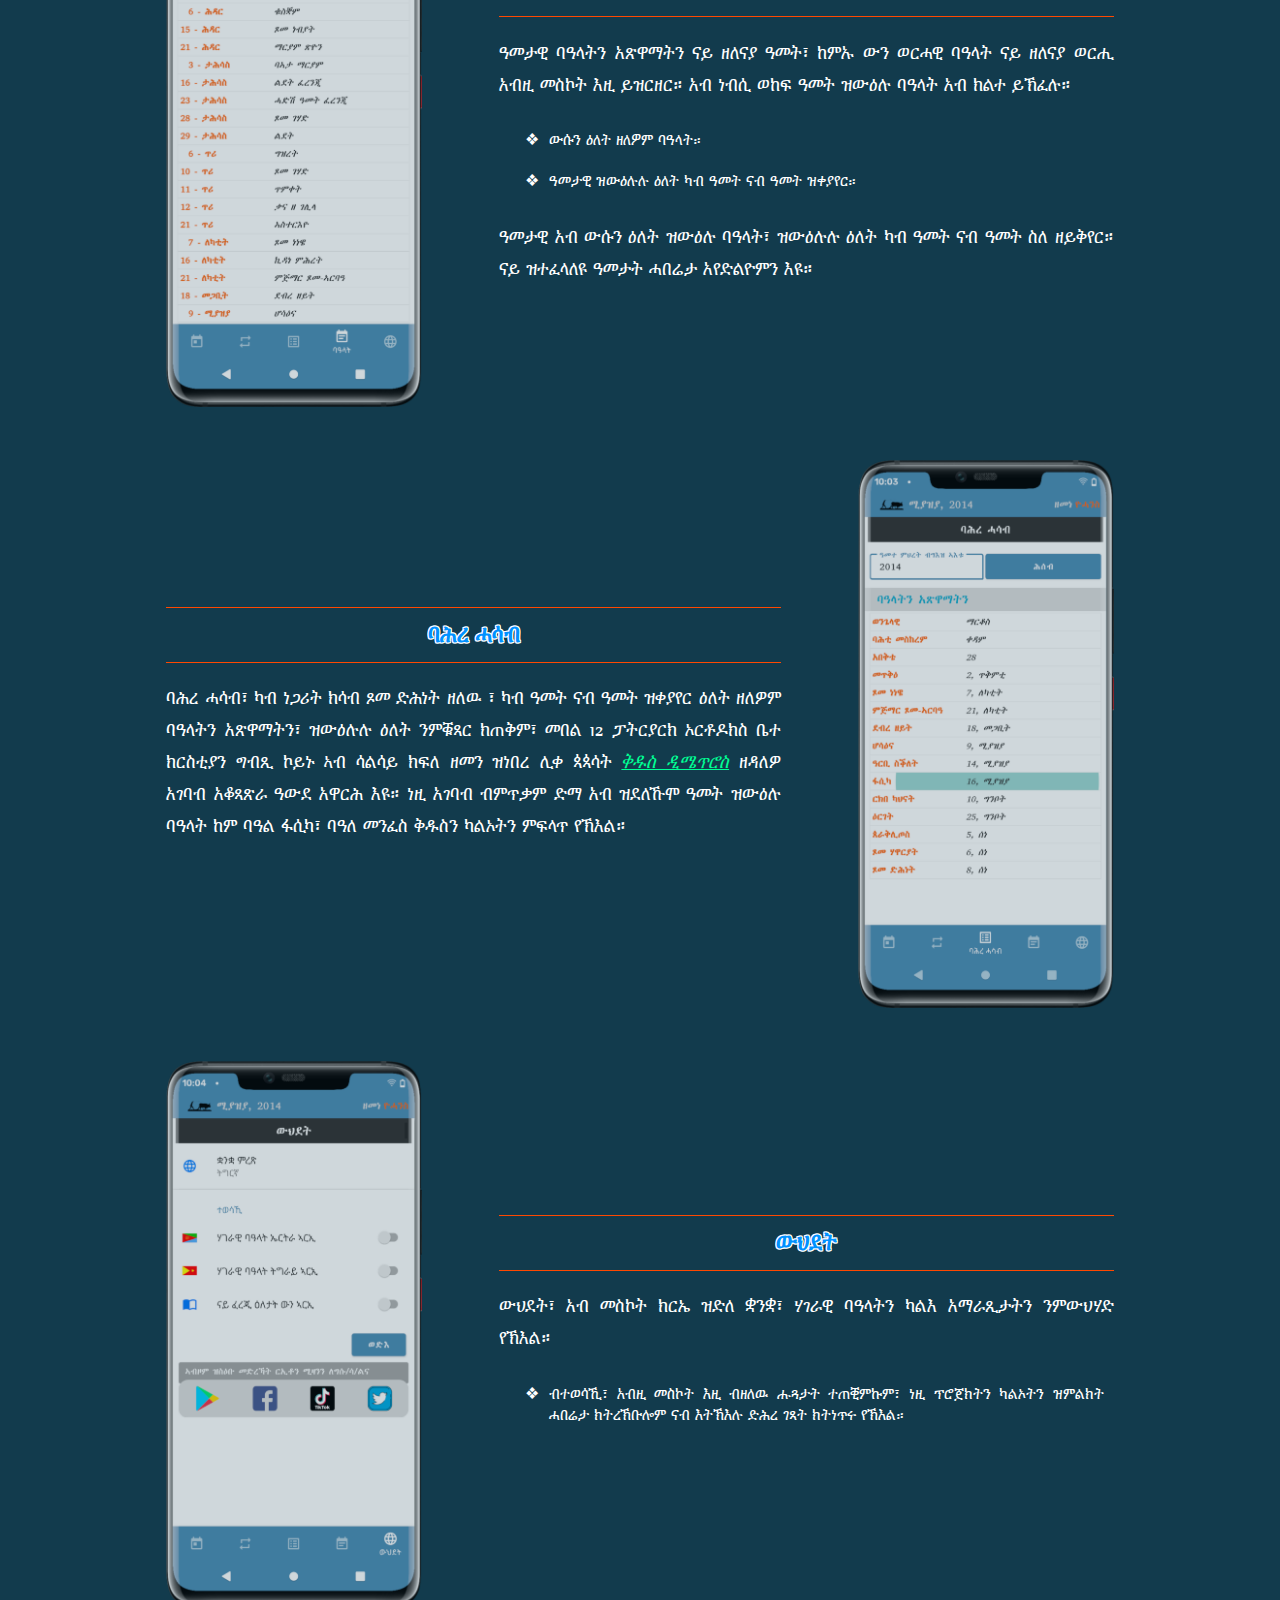
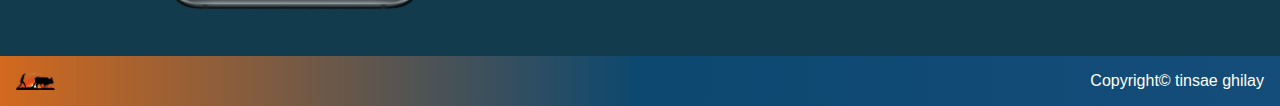
==== commit b738b759: "Update index.html" ====
--- a/index.html
+++ b/index.html
@@ -2,7 +2,9 @@
 <meta name="viewport" content="width=device-width, initial-scale=1.0">
 <link rel="stylesheet" href="https://cdnjs.cloudflare.com/ajax/libs/font-awesome/4.7.0/css/font-awesome.min.css">
 <link rel="stylesheet" href="./styles/style.css"/> 
-<script src="./script.js"></script>
+<link rel="shortcut icon" href="#">
+<script src="./GeezDate.js"></script>
+<script src="./Constants.js"></script>
 <html>
 <body>
     <div id="wall">
@@ -17,8 +19,9 @@
             <img id="icon" src="./res/icon.png" style="height: 30px;"/>
             <h1><script> 
             var dateToday=GeezDate.now();
+            var constants=new Constants("geez");
             document.write("<span class=\"latin\">"+dateToday.dayOfMonth+"</span>"+
-                " "+dateToday.getMonth()+", <span class=\"latin\">"+dateToday.year+"</span>"); </script></h1>
+                " <span class=\"latin\">"+constants.getMonth(dateToday.month)+"</span>, <span class=\"latin\">"+dateToday.year+"</span>"); </script></h1>
             
         </div>
         <div>
--- a/styles/style.css
+++ b/styles/style.css
@@ -10,18 +10,11 @@
 html{
     margin: 0px;
     background-color: #123b4d;
-    /*background-image: url(../res/plains.jpg);
-    background-attachment: fixed;
-    width: 100%;*/
 }
 
 body{
     margin: 0px;
     font-family: nyala;
-    /*background-image: url("data:image/svg+xml,%3Csvg xmlns='http://www.w3.org/2000/svg' viewBox='0 0 1600 900'%3E%3Cpolygon fill='%231f7500' points='957 450 539 900 1396 900'/%3E%3Cpolygon fill='%23b89138' points='957 450 872.9 900 1396 900'/%3E%3Cpolygon fill='%23246318' points='-60 900 398 662 816 900'/%3E%3Cpolygon fill='%23af8730' points='337 900 398 662 816 900'/%3E%3Cpolygon fill='%23302e27' points='1203 546 1552 900 876 900'/%3E%3Cpolygon fill='%23aea72b' points='1203 546 1552 900 1162 900'/%3E%3Cpolygon fill='%2332462e' points='641 695 886 900 367 900'/%3E%3Cpolygon fill='%23d5642f' points='587 900 641 695 886 900'/%3E%3Cpolygon fill='%23383736' points='1710 900 1401 632 1096 900'/%3E%3Cpolygon fill='%23cb6528' points='1710 900 1401 632 1365 900'/%3E%3Cpolygon fill='%23378537' points='1210 900 971 687 725 900'/%3E%3Cpolygon fill='%23cc5422' points='943 900 1210 900 971 687'/%3E%3C/svg%3E");
-    */
-    background-size: cover;
-    /*width: 100%;*/
 }
 
 #icon {
@@ -221,6 +214,10 @@
   
 .logo{
     float: left;
+}
+
+.latin{
+    font-family: 'Trebuchet MS', 'Lucida Sans Unicode', 'Lucida Grande', 'Lucida Sans', Arial, sans-serif;
 }
 @media screen and (max-width:750px) {
     .art{
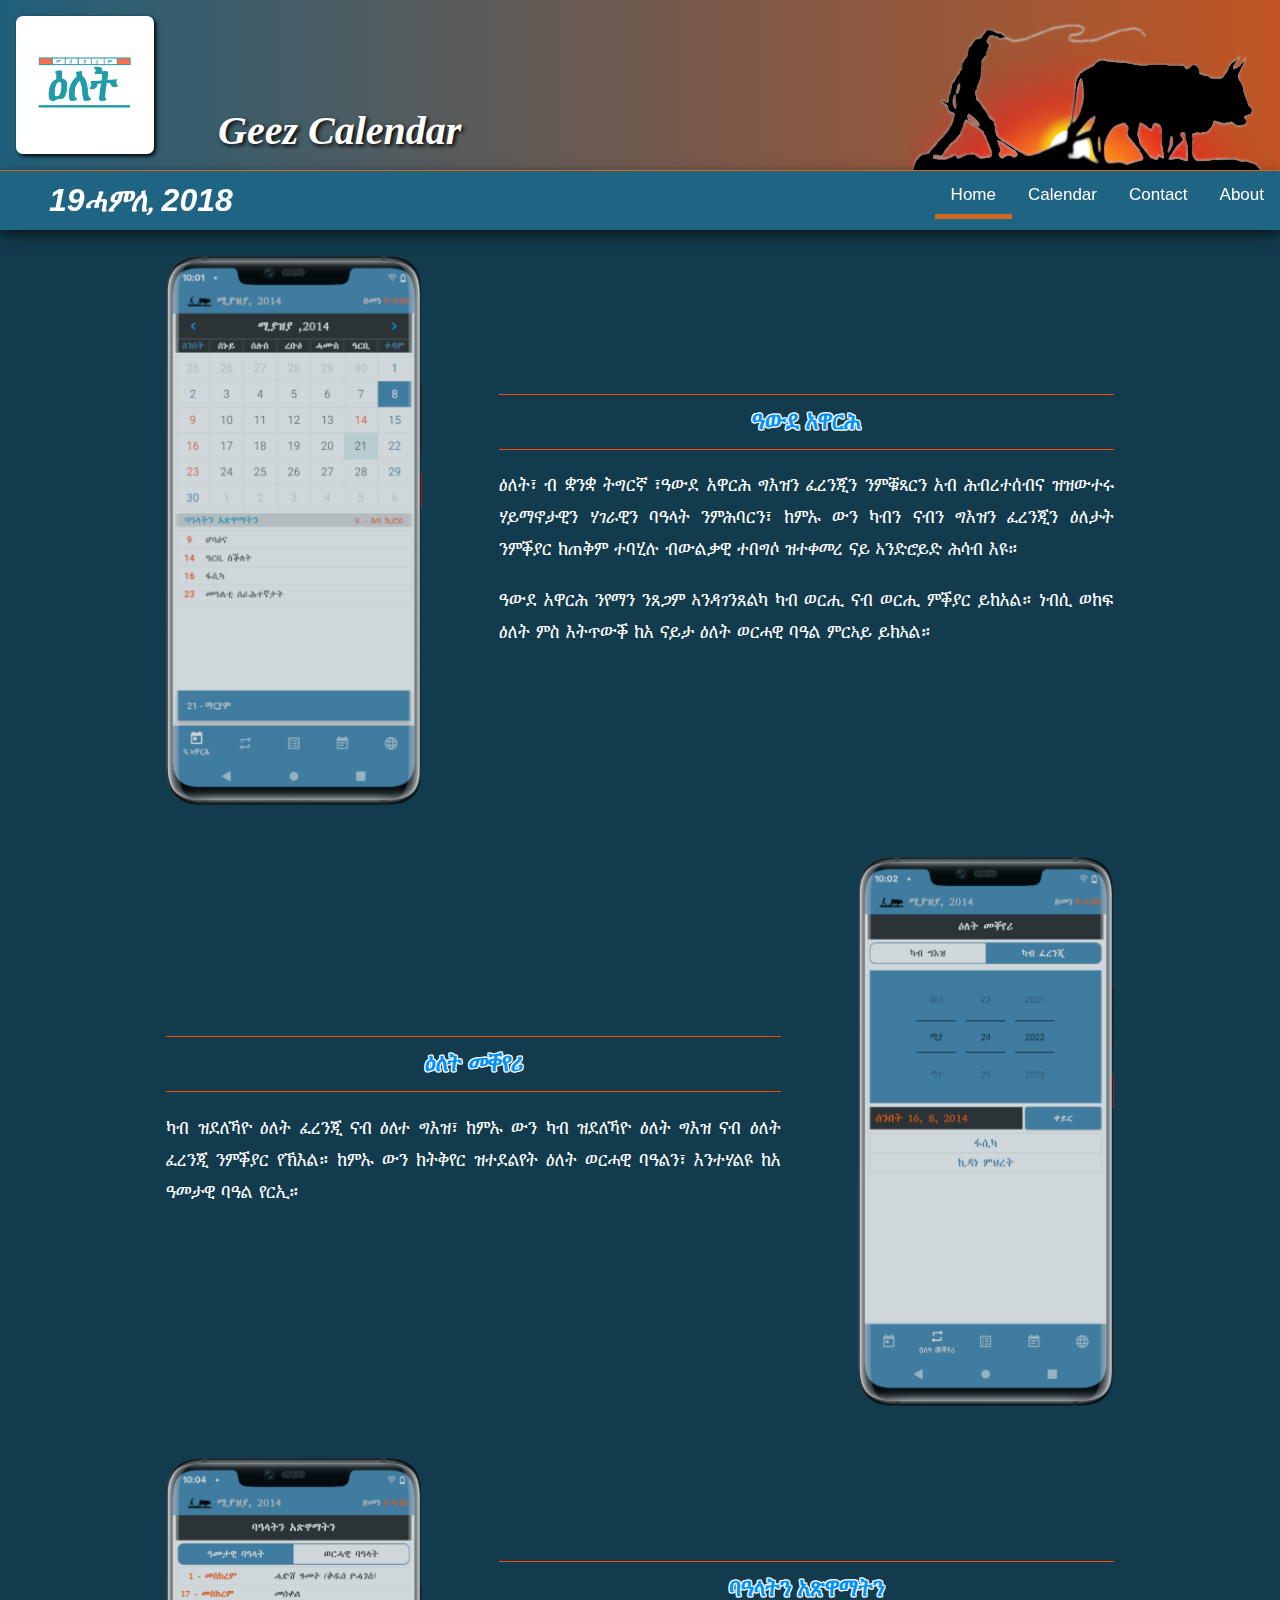
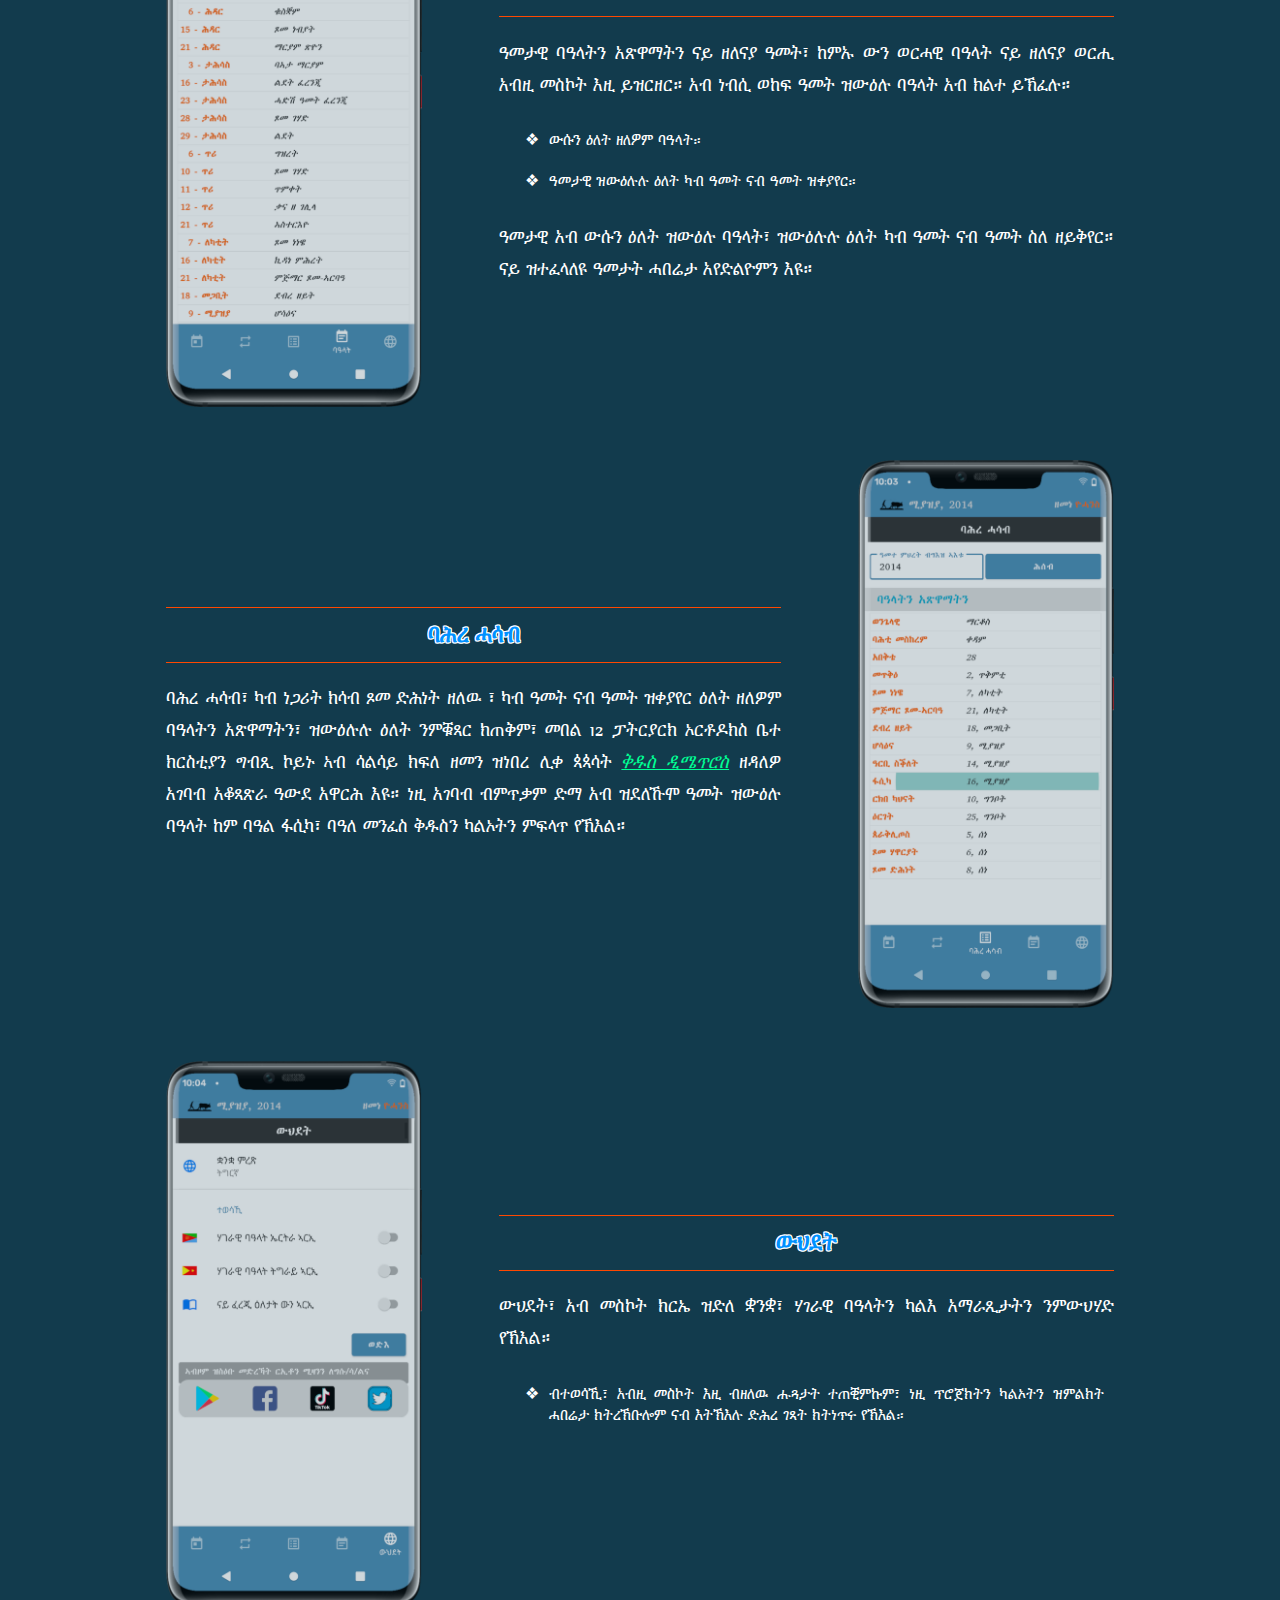
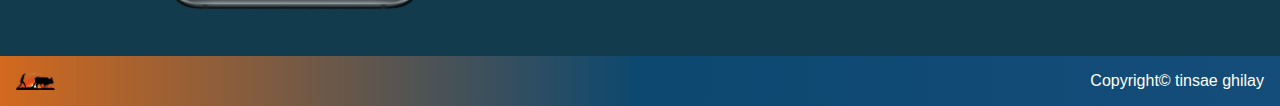
==== commit 95817771: "style.css" ====
--- a/index.html
+++ b/index.html
@@ -20,8 +20,7 @@
             <h1><script> 
             var dateToday=GeezDate.now();
             var constants=new Constants("geez");
-            document.write("<span class=\"latin\">"+dateToday.dayOfMonth+"</span>"+
-                " <span class=\"latin\">"+constants.getMonth(dateToday.month)+"</span>, <span class=\"latin\">"+dateToday.year+"</span>"); </script></h1>
+            document.write("<span class=\"latin\">"+dateToday.dayOfMonth+"</span>"+constants.getMonth(dateToday.month)+", <span class=\"latin\">"+dateToday.year+"</span>"); </script></h1>
             
         </div>
         <div>
@@ -33,7 +32,6 @@
             <a href="#contact">Contact</a>
             <a href="#about">About</a>
         </div>
-        </nav>
     </nav>
 <div class="container">
     <img class="art" src="./res/month.png"/>
--- a/styles/style.css
+++ b/styles/style.css
@@ -87,11 +87,11 @@
 }
   
 
-.navi a:hover:not(.active) {
+.navi a:hover {
     background-color: rgba(58, 41, 28, 0.5);
 }
 
-.navi a:selection:not(.active){
+.navi a:selection{
     background-color: rgba(58, 41, 28, 0.5);   
 }
   
@@ -133,7 +133,8 @@
 }
 
 .active{
-    background-color: chocolate;
+    background: linear-gradient(0deg, chocolate 10%, transparent 10%);
+    background-repeat: no-repeat;
 }
 
 .container{ 
@@ -293,11 +294,11 @@
         top: 0;
     }
     
-    .pdanav a:hover:not(.active) {
+    .pdanav a:hover{
         background-color: rgba(58, 41, 28, 0.5);
     }
     
-    .pdanav a:selection:not(.active){
+    .pdanav a:selection{
         background-color: rgba(58, 41, 28, 0.5);
     } 
 
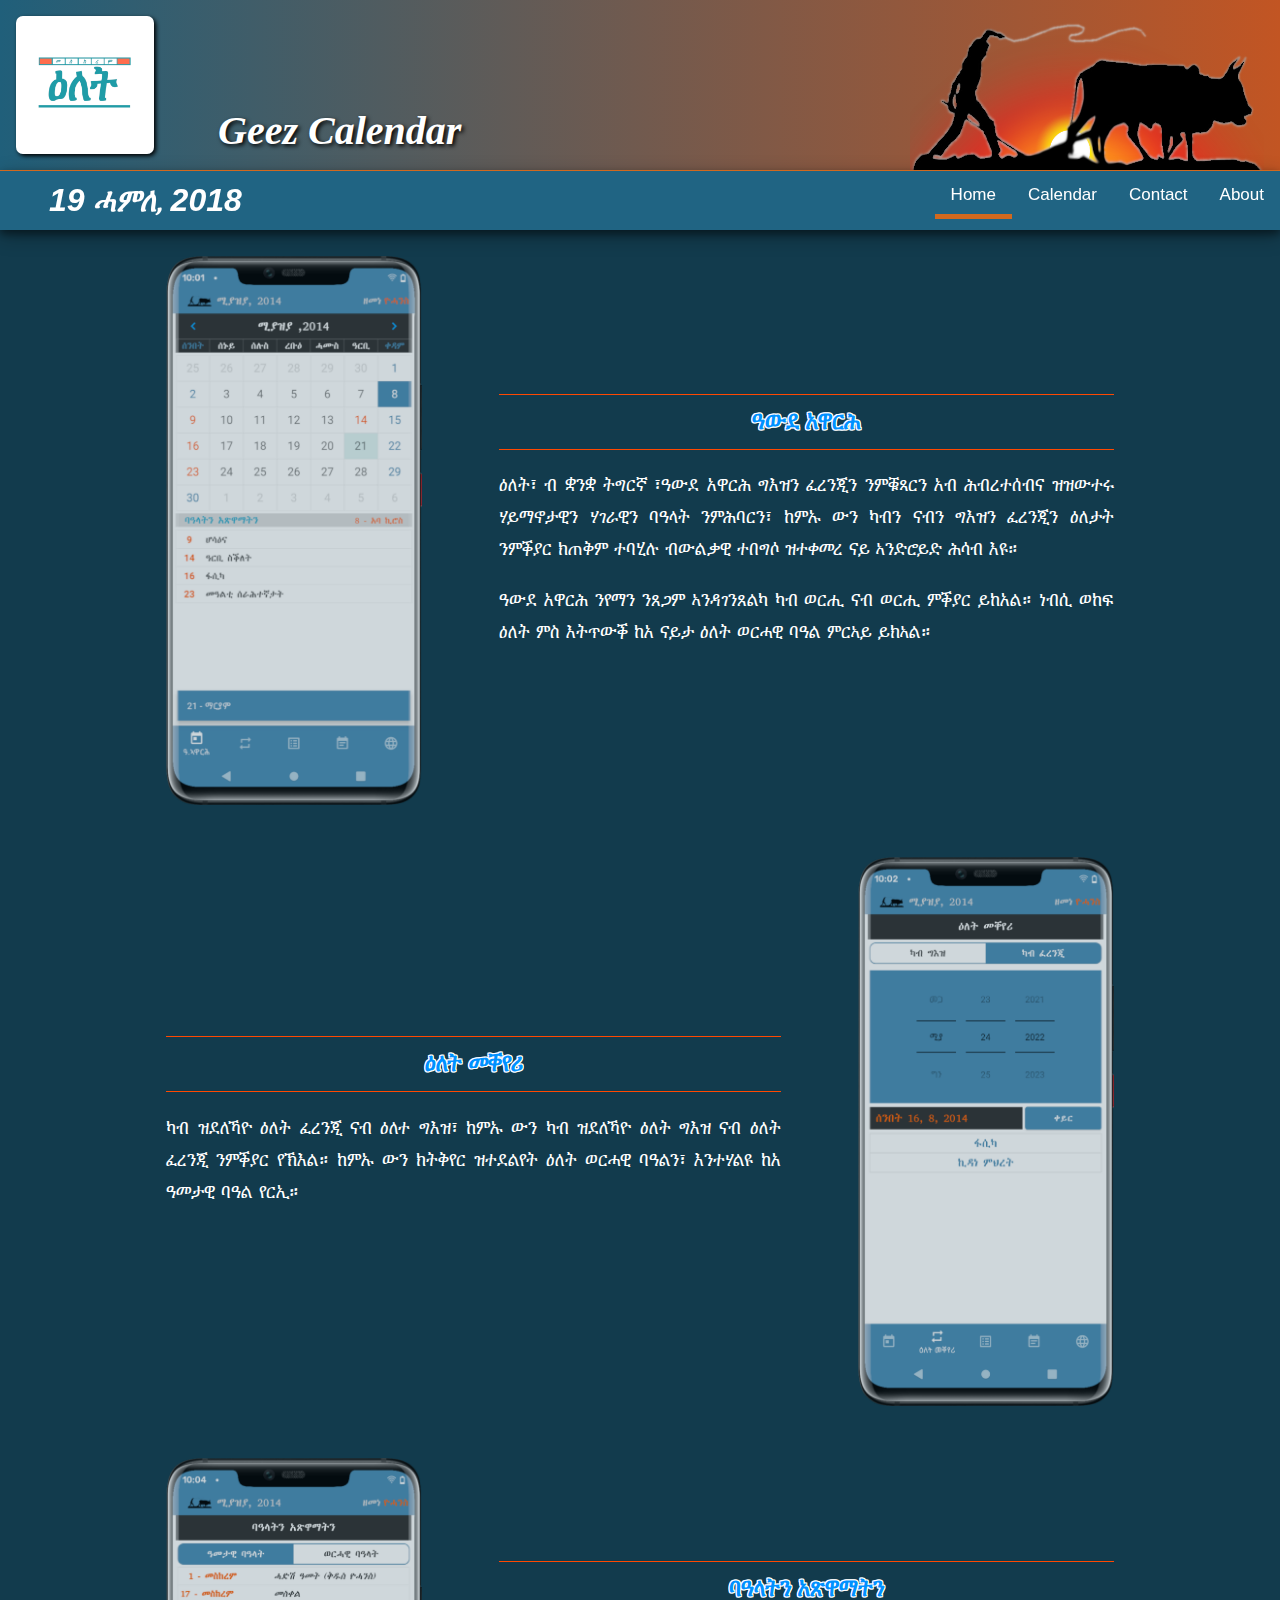
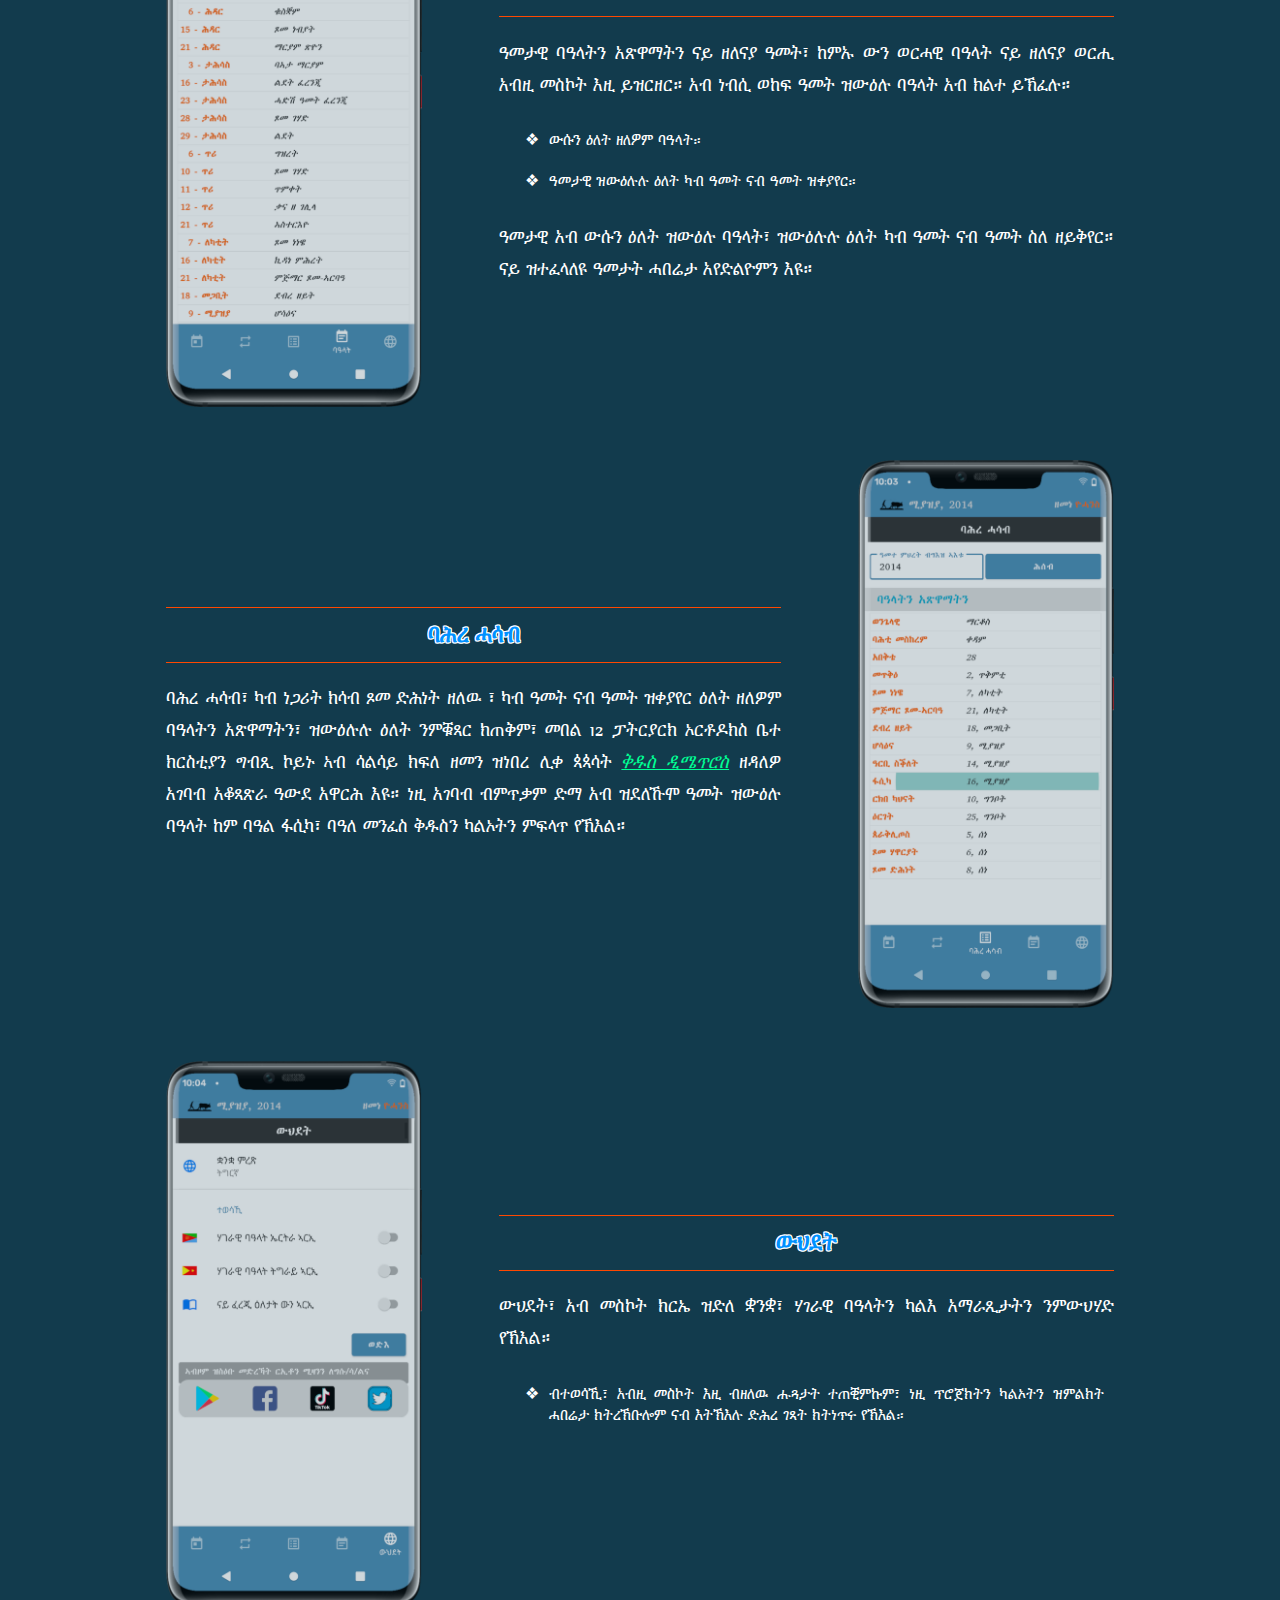
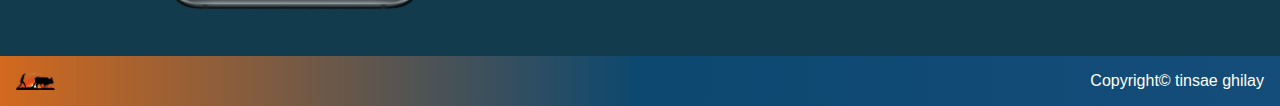
==== commit 4bed3988: "style.css" ====
--- a/index.html
+++ b/index.html
@@ -20,7 +20,8 @@
             <h1><script> 
             var dateToday=GeezDate.now();
             var constants=new Constants("geez");
-            document.write("<span class=\"latin\">"+dateToday.dayOfMonth+"</span>"+constants.getMonth(dateToday.month)+", <span class=\"latin\">"+dateToday.year+"</span>"); </script></h1>
+            document.write("<span class=\"latin\">"+dateToday.dayOfMonth+"</span>"+
+                        " "+constants.getMonth(dateToday.month)+", <span class=\"latin\">"+dateToday.year+"</span>"); </script></h1>
             
         </div>
         <div>
